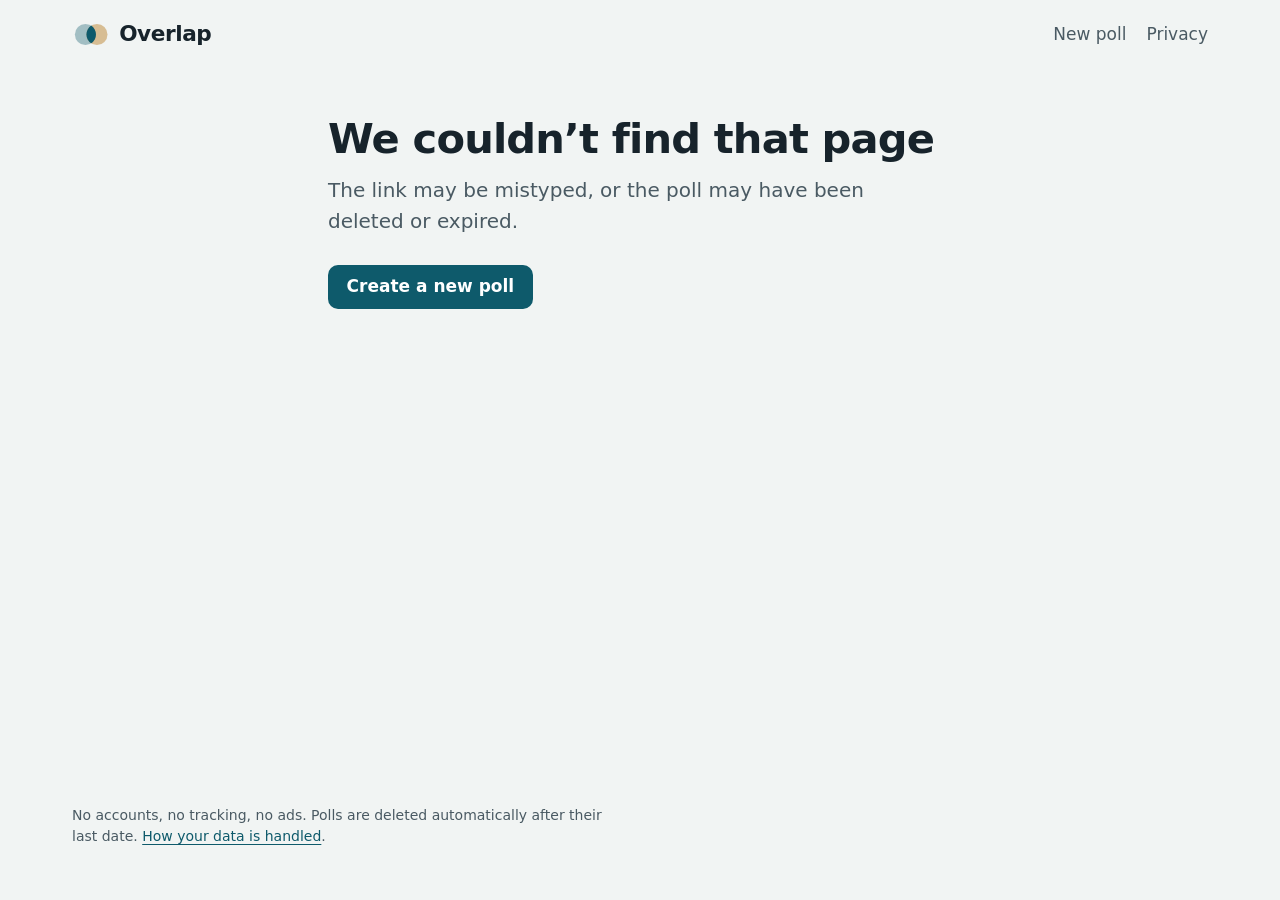
==== index.html @ 17421856 "Publish Overlap (group scheduling) at overlap.runtian.uk Static build of the Overlap web app for Git" ====
<!doctype html>
<html lang="en">
<head>
  <meta charset="utf-8">
  <meta http-equiv="Content-Security-Policy" content="default-src 'self'; script-src 'self'; style-src 'self'; img-src 'self' data:; font-src 'self'; connect-src 'self' https://overlap-api.micropeptide.workers.dev; object-src 'none'; base-uri 'none'; form-action 'self'">
  <meta name="referrer" content="no-referrer">
  <meta name="viewport" content="width=device-width, initial-scale=1, viewport-fit=cover">
  <title>Overlap</title>
  <meta name="description" content="Free group scheduling with no accounts. Pick dates, share one link, and see when everyone is free.">
  <meta name="color-scheme" content="light dark">
  <meta name="theme-color" content="#F1F4F3" media="(prefers-color-scheme: light)">
  <meta name="theme-color" content="#0F1B1F" media="(prefers-color-scheme: dark)">
  <meta name="robots" content="noindex">
  <link rel="icon" href="/favicon.svg" type="image/svg+xml">
  <link rel="manifest" href="/manifest.webmanifest">
  <meta property="og:title" content="Overlap: find a time that works for everyone">
  <meta property="og:description" content="Mark when you're free. No account needed.">
  <meta property="og:type" content="website">
  <meta name="twitter:card" content="summary">
  <link rel="preload" href="/fonts/bricolage-grotesque.woff2" as="font" type="font/woff2" crossorigin>
  <link rel="preload" href="/fonts/atkinson-hyperlegible-next.woff2" as="font" type="font/woff2" crossorigin>
  <link rel="stylesheet" href="/css/app.css">
  <script type="module" src="/js/main.js"></script>
</head>
<body>
  <a class="skip-link" href="#main">Skip to content</a>
  <header class="site-header">
    <a class="brand" href="/" aria-label="Overlap, create a new poll">
      <svg class="brand-mark" viewBox="0 0 40 28" aria-hidden="true">
        <circle class="mark-a" cx="14" cy="14" r="11"/>
        <circle class="mark-b" cx="26" cy="14" r="11"/>
        <path class="mark-ab" d="M20 4.8a11 11 0 0 1 0 18.4a11 11 0 0 1 0-18.4z"/>
      </svg>
      <span class="brand-name">Overlap</span>
    </a>
    <nav class="site-nav" aria-label="Site">
      <a href="/">New poll</a>
      <a href="/privacy">Privacy</a>
    </nav>
  </header>
  <main id="main" tabindex="-1" aria-busy="true">
    <div class="page loading"><p class="muted">Loading…</p></div>
  </main>
  <footer class="site-footer">
    <p>No accounts, no tracking, no ads. <span id="retention-note">Polls are deleted automatically after their last date.</span> <a href="/privacy">How your data is handled</a>.</p>
  </footer>
  <div id="live" class="visually-hidden" aria-live="polite" aria-atomic="true"></div>
  <div id="toast" class="toast" aria-hidden="true" hidden></div>
  <noscript><p class="noscript">Overlap needs JavaScript to show the scheduling grid.</p></noscript>
</body>
</html>
---- css/app.css ----
/* Overlap
   A calm, cool palette: mist paper, ink text, lagoon teal for availability,
   ochre for "if needed". The heatmap is the one bold element; everything
   around it stays quiet. */

@font-face {
  font-family: 'Bricolage Grotesque';
  src: url('/fonts/bricolage-grotesque.woff2') format('woff2');
  font-weight: 200 800;
  font-display: swap;
}
@font-face {
  font-family: 'Atkinson Hyperlegible Next';
  src: url('/fonts/atkinson-hyperlegible-next.woff2') format('woff2');
  font-weight: 200 800;
  font-style: normal;
  font-display: swap;
}
@font-face {
  font-family: 'Atkinson Hyperlegible Next';
  src: url('/fonts/atkinson-hyperlegible-next-italic.woff2') format('woff2');
  font-weight: 200 800;
  font-style: italic;
  font-display: swap;
}

:root {
  --mist: #f1f4f3;
  --surface: #ffffff;
  --surface-2: #f7f9f8;
  --ink: #17232b;
  --ink-2: #4a5a63;
  --line: #d3dcda;
  --line-strong: #9fb0ad;
  --lagoon: #0e5a6b;
  --lagoon-hover: #0a4552;
  --lagoon-wash: #dcecee;
  --lagoon-deep: #083b47;
  --ochre-bright: #f2b84b;
  --on-lagoon: #ffffff;
  --ochre: #b7791f;
  --ochre-ink: #85560f;
  --ochre-wash: #f7e9cd;
  --danger: #a3352b;
  --danger-wash: #f8e3e0;
  --success-wash: #e1f0ec;
  --focus: #2b4fd8;
  --hatch: #b9c4c2;
  --shadow: 0 1px 2px rgb(23 35 43 / 0.06), 0 8px 24px -12px rgb(23 35 43 / 0.18);

  --font-display: 'Bricolage Grotesque', 'Avenir Next', 'Segoe UI', system-ui, sans-serif;
  --font-body: 'Atkinson Hyperlegible Next', system-ui, -apple-system, 'Segoe UI', sans-serif;

  --step--1: 0.875rem;
  --step-0: 1.0625rem;
  --step-1: 1.25rem;
  --step-2: 1.5625rem;
  --step-3: clamp(1.9rem, 1.4rem + 2.2vw, 2.6rem);
  --step-4: clamp(2.3rem, 1.5rem + 3.6vw, 3.6rem);

  --radius-s: 6px;
  --radius-m: 10px;
  --radius-l: 18px;
  --gutter: clamp(1rem, 4vw, 2.5rem);
  --row-15: 1.05rem;
  --row-30: 1.6rem;
  --row-60: 2.6rem;
  --motion: 160ms;
  color-scheme: light;
}

@media (prefers-color-scheme: dark) {
  :root {
    --mist: #0f1b1f;
    --surface: #16252a;
    --surface-2: #1b2c32;
    --ink: #e5eeec;
    --ink-2: #a9bab8;
    --line: #2b3f45;
    --line-strong: #4d6369;
    --lagoon: #5ec3c9;
    --lagoon-hover: #82d3d7;
    --lagoon-wash: #1d3c42;
    --lagoon-deep: #a6e4e8;
    --ochre-bright: #b5730f;
    --on-lagoon: #06262c;
    --ochre: #e0a54a;
    --ochre-ink: #f0c47c;
    --ochre-wash: #3d3020;
    --danger: #f08a7f;
    --danger-wash: #3d2422;
    --success-wash: #183a35;
    --focus: #9db4ff;
    --hatch: #4a5e63;
    --shadow: 0 1px 2px rgb(0 0 0 / 0.3), 0 8px 24px -12px rgb(0 0 0 / 0.5);
    color-scheme: dark;
  }
}

*, *::before, *::after { box-sizing: border-box; }
html { -webkit-text-size-adjust: 100%; text-size-adjust: 100%; }
body {
  margin: 0;
  background: var(--mist);
  color: var(--ink);
  font-family: var(--font-body);
  font-size: var(--step-0);
  line-height: 1.55;
  font-variant-numeric: tabular-nums;
  min-height: 100vh;
  display: flex;
  flex-direction: column;
}
main { flex: 1; outline: none; }
img, svg { display: block; max-width: 100%; }
a { color: var(--lagoon); text-underline-offset: 0.18em; text-decoration-thickness: 1px; }
a:hover { text-decoration-thickness: 2px; }
p { margin: 0 0 0.75rem; }
h1, h2, h3 { font-family: var(--font-display); line-height: 1.12; margin: 0; letter-spacing: -0.01em; }
button, input, select, textarea { font: inherit; color: inherit; }

:focus-visible {
  outline: 3px solid var(--focus);
  outline-offset: 2px;
  border-radius: 4px;
}

.visually-hidden {
  position: absolute !important;
  width: 1px; height: 1px;
  padding: 0; margin: -1px;
  overflow: hidden; clip: rect(0 0 0 0);
  white-space: nowrap; border: 0;
}
.skip-link {
  position: absolute; left: 1rem; top: -4rem;
  background: var(--ink); color: var(--mist);
  padding: 0.6rem 1rem; border-radius: var(--radius-s); z-index: 10;
}
.skip-link:focus { top: 1rem; }
.muted { color: var(--ink-2); }
.small { font-size: var(--step--1); }
[hidden] { display: none !important; }

/* ---------- site chrome ---------- */

.site-header {
  display: flex; align-items: center; justify-content: space-between; gap: 1rem;
  padding: 1rem var(--gutter);
  max-width: 76rem; width: 100%; margin: 0 auto;
}
.brand { display: inline-flex; align-items: center; gap: 0.55rem; text-decoration: none; color: var(--ink); }
.brand-mark { width: 2.4rem; height: auto; }
.mark-a { fill: var(--lagoon); opacity: 0.35; }
.mark-b { fill: var(--ochre); opacity: 0.45; }
.mark-ab { fill: var(--lagoon); }
.brand-name { font-family: var(--font-display); font-weight: 700; font-size: 1.35rem; letter-spacing: -0.02em; }
.site-nav { display: flex; gap: 1.25rem; }
.site-nav a { color: var(--ink-2); text-decoration: none; padding: 0.3rem 0; }
.site-nav a:hover { color: var(--ink); text-decoration: underline; }

.site-footer {
  padding: 2rem var(--gutter) 2.5rem;
  max-width: 76rem; width: 100%; margin: 0 auto;
  color: var(--ink-2); font-size: var(--step--1);
}
.site-footer p { max-width: 60ch; }

.page { max-width: 76rem; margin: 0 auto; padding: 0.5rem var(--gutter) 3rem; }
.page.narrow { max-width: 44rem; }
.page-title { font-size: var(--step-3); font-weight: 700; letter-spacing: -0.02em; }
.lede { font-size: var(--step-1); color: var(--ink-2); max-width: 46ch; margin-top: 0.75rem; }
.message-page { padding-top: 3rem; }
.message-page .btn { margin-top: 1rem; }
.loading { padding-top: 3rem; }

/* Times and counts use the display face: the body face's slashed zero
   (good for links and keys) reads oddly in "9:00". */
.row-label, .col-head, .slot-time, .slot-count, .facts, .count, .person-meta,
.slot-detail-time, .slot-detail-count, .best-day, .best-count, .final-preview, .final-zone,
.zone-current strong, .time-range select, #fin-start, #fin-len, .dp-day, .chip-badge, .tab {
  font-family: var(--font-display);
  font-variant-numeric: tabular-nums;
}

/* ---------- buttons and inputs ---------- */

.btn {
  display: inline-flex; align-items: center; justify-content: center; gap: 0.45rem;
  min-height: 2.75rem; padding: 0.55rem 1.1rem;
  border-radius: var(--radius-m); border: 1.5px solid transparent;
  font-weight: 600; line-height: 1.2; text-decoration: none; cursor: pointer;
  transition: background-color var(--motion), border-color var(--motion), color var(--motion);
  white-space: nowrap;
}
.btn .icon { width: 1.1rem; height: 1.1rem; }
.btn.primary { background: var(--lagoon); color: var(--on-lagoon); }
.btn.primary:hover { background: var(--lagoon-hover); }
.btn.secondary { background: var(--surface); color: var(--ink); border-color: var(--line-strong); }
.btn.secondary:hover { border-color: var(--ink); }
.btn.ghost { background: transparent; color: var(--ink); border-color: transparent; }
.btn.ghost:hover { background: var(--surface-2); border-color: var(--line); }
.btn.danger { background: var(--danger); color: #fff; }
@media (prefers-color-scheme: dark) { .btn.danger { color: #2a0d0a; } }
.btn.danger:hover { filter: brightness(0.92); }
.btn.large { min-height: 3.1rem; padding: 0.7rem 1.5rem; font-size: 1.0625rem; }
.btn.small { min-height: 2.25rem; padding: 0.35rem 0.8rem; font-size: var(--step--1); }
.btn:disabled { opacity: 0.55; cursor: not-allowed; }
.btn[data-busy] { cursor: progress; }
.danger-text { color: var(--danger) !important; }

.link-btn {
  background: none; border: 0; padding: 0.15rem 0.1rem; margin: 0;
  color: var(--lagoon); text-decoration: underline; text-underline-offset: 0.18em; cursor: pointer;
}
.icon-btn {
  display: inline-grid; place-items: center;
  width: 2.5rem; height: 2.5rem; border-radius: 999px;
  border: 1px solid transparent; background: transparent; cursor: pointer;
  font-size: 1.4rem; line-height: 1; color: var(--ink-2);
}
.icon-btn:hover:not(:disabled) { background: var(--surface-2); border-color: var(--line); color: var(--ink); }
.icon-btn:disabled { opacity: 0.35; cursor: default; }
.icon { display: inline-block; width: 1.15rem; height: 1.15rem; flex: none; }
.icon svg { width: 100%; height: 100%; }

.input {
  width: 100%;
  min-height: 2.9rem;
  padding: 0.6rem 0.8rem;
  border-radius: var(--radius-m);
  border: 1.5px solid var(--line-strong);
  background: var(--surface);
}
.input:hover { border-color: var(--ink-2); }
.input:focus-visible { outline-offset: 1px; border-color: var(--focus); }
.input[aria-invalid='true'] { border-color: var(--danger); }
.input:disabled { opacity: 0.6; }
select.input { appearance: none; padding-right: 2.2rem;
  background-image: linear-gradient(45deg, transparent 50%, currentColor 50%), linear-gradient(135deg, currentColor 50%, transparent 50%);
  background-position: right 1.05rem center, right 0.7rem center;
  background-size: 0.35rem 0.35rem; background-repeat: no-repeat; }
textarea.input { resize: vertical; min-height: 5rem; }
.mono-link { font-size: var(--step--1); color: var(--ink-2); text-overflow: ellipsis; }

.field { margin: 0 0 1.75rem; border: 0; padding: 0; min-width: 0; }
.field > label, .field > legend, .field-label {
  display: block; font-weight: 700; margin-bottom: 0.45rem; padding: 0;
}
.field-hint { color: var(--ink-2); font-size: var(--step--1); margin: 0.45rem 0 0; }
.field-error, .form-error {
  color: var(--danger); font-weight: 600; font-size: var(--step--1); margin: 0.5rem 0 0;
}
.form-error { background: var(--danger-wash); padding: 0.7rem 0.9rem; border-radius: var(--radius-m); margin-bottom: 1rem; }

.radio { display: flex; gap: 0.7rem; align-items: flex-start; padding: 0.55rem 0; cursor: pointer; }
.radio input { width: 1.2rem; height: 1.2rem; margin-top: 0.2rem; accent-color: var(--lagoon); flex: none; }
.radio-label { display: block; font-weight: 600; }
.radio-hint { display: block; color: var(--ink-2); font-size: var(--step--1); }

/* ---------- home ---------- */

.hero {
  display: grid; grid-template-columns: minmax(0, 1.35fr) minmax(0, 1fr);
  gap: 2rem; align-items: center; padding: 1.5rem 0 2.5rem;
}
.hero-title {
  font-size: var(--step-4); font-weight: 750; letter-spacing: -0.035em; line-height: 1.02;
  font-variation-settings: 'opsz' 96; max-width: 16ch;
}
.hero-art { margin: 0; justify-self: center; width: min(100%, 22rem); }
.hero-art figcaption { text-align: center; color: var(--ink-2); font-size: var(--step--1); margin-top: 0.4rem; }
.band-lines line { stroke: var(--line); stroke-width: 1; }
.band { mix-blend-mode: multiply; }
.b1 { fill: var(--lagoon); opacity: 0.32; }
.b2 { fill: var(--ochre); opacity: 0.38; }
.b3 { fill: var(--lagoon); opacity: 0.5; }
.overlap-col { fill: none; stroke: var(--lagoon); stroke-width: 2.5; stroke-dasharray: 5 5; }
.band-name { font-family: var(--font-display); font-size: 15px; font-weight: 600; fill: var(--ink); }
@media (prefers-color-scheme: dark) { .band { mix-blend-mode: screen; } }

.create {
  background: var(--surface); border-radius: var(--radius-l); box-shadow: var(--shadow);
  padding: clamp(1.25rem, 4vw, 2.5rem); max-width: 46rem;
}
.title-input { font-family: var(--font-display); font-size: var(--step-2); font-weight: 600; min-height: 3.6rem; }
.time-range { display: flex; align-items: center; gap: 0.6rem; flex-wrap: wrap; }
.time-range select { width: auto; min-width: 9.5rem; }
.zone-current { display: flex; align-items: center; gap: 0.45rem; flex-wrap: wrap; margin: 0.8rem 0 0; color: var(--ink-2); font-size: var(--step--1); }
.zone-current strong { color: var(--ink); font-weight: 600; }
.zone-current .icon { width: 1rem; height: 1rem; }
.zone-field { margin: 0.8rem 0 0; max-width: 24rem; }
.more { border-top: 1px solid var(--line); padding-top: 1rem; margin-bottom: 1.5rem; }
.more summary { cursor: pointer; font-weight: 700; color: var(--lagoon); padding: 0.3rem 0; width: fit-content; }
.more-body { padding-top: 1.25rem; }
.more-body .input { max-width: 24rem; }
.more-body textarea.input { max-width: none; }
.form-actions { display: flex; gap: 0.75rem; }

.saved { margin-top: 2.5rem; max-width: 46rem; }
.section-title { font-size: var(--step-2); font-weight: 700; margin-bottom: 1rem; }
.section-title.small { font-size: var(--step-1); }
.saved-list { list-style: none; padding: 0; margin: 0 0 0.75rem; border-top: 1px solid var(--line); }
.saved-list li { display: flex; justify-content: space-between; gap: 1rem; padding: 0.7rem 0; border-bottom: 1px solid var(--line); }
.saved-list a { font-weight: 600; }

/* ---------- date picker ---------- */

.datepicker { max-width: 22rem; user-select: none; -webkit-user-select: none; }
.dp-head { display: flex; align-items: center; justify-content: space-between; margin-bottom: 0.35rem; }
.dp-month { font-family: var(--font-display); font-weight: 600; margin: 0; font-size: var(--step-1); }
.dp-table { border-collapse: separate; border-spacing: 3px; width: 100%; table-layout: fixed; }
.dp-table th { font-size: var(--step--1); color: var(--ink-2); font-weight: 600; padding-bottom: 0.2rem; }
.dp-table td { padding: 0; text-align: center; }
.dp-day {
  width: 100%; aspect-ratio: 1; min-height: 2.5rem;
  border-radius: var(--radius-s); border: 1.5px solid transparent;
  background: var(--surface-2); cursor: pointer; font-weight: 600;
  touch-action: manipulation;
}
@media (hover: hover) and (pointer: fine) { .dp-day { touch-action: none; } }
.dp-day:hover:not(:disabled) { border-color: var(--line-strong); }
.dp-day.today { box-shadow: inset 0 0 0 1.5px var(--ink-2); }
.dp-day.on { background: var(--lagoon); color: var(--on-lagoon); }
.dp-day:disabled { background: transparent; color: var(--line-strong); cursor: default; }

/* ---------- poll page ---------- */

.poll-head { padding: 1rem 0 1.5rem; max-width: 60rem; }
.poll-title { font-size: var(--step-4); letter-spacing: -0.03em; font-weight: 750; overflow-wrap: anywhere; }
.poll-desc { margin-top: 0.75rem; max-width: 62ch; white-space: pre-line; color: var(--ink); overflow-wrap: anywhere; }
.facts { list-style: none; padding: 0; margin: 1rem 0 0; display: flex; flex-wrap: wrap; gap: 0.4rem 1.4rem; color: var(--ink-2); font-size: var(--step--1); }
.facts li { display: inline-flex; align-items: center; gap: 0.4rem; }
.role-tag { display: inline-flex; align-items: center; gap: 0.4rem; color: var(--ink-2); font-size: var(--step--1); margin-bottom: 0.6rem; }
.role-tag .icon { width: 1rem; height: 1rem; }
.title-row { display: flex; flex-wrap: wrap; align-items: baseline; gap: 0.5rem 1rem; }
.status-chip { font-size: var(--step--1); font-weight: 700; padding: 0.2rem 0.65rem; border-radius: 999px; border: 1.5px solid currentColor; white-space: nowrap; }
.status-open { color: var(--lagoon); }
.status-closed { color: var(--ink-2); }
.status-finalized { color: var(--ochre-ink); }

.panel {
  background: var(--surface); border-radius: var(--radius-l); box-shadow: var(--shadow);
  padding: clamp(1rem, 3vw, 2rem); margin-bottom: 1.5rem;
}

.tabs { display: flex; gap: 0.25rem; margin-bottom: -1px; position: relative; overflow-x: auto; }
.tab {
  border: 0; background: transparent; padding: 0.75rem 1.1rem; cursor: pointer;
  font-weight: 700; color: var(--ink-2); border-radius: var(--radius-m) var(--radius-m) 0 0;
  white-space: nowrap;
}
.tab[aria-selected='true'] { background: var(--surface); color: var(--ink); box-shadow: inset 0 3px 0 var(--lagoon); }
.tab:hover { color: var(--ink); }
.tabs + .panel { border-top-left-radius: 0; }

.callout { border-radius: var(--radius-l); padding: 1.1rem 1.3rem; margin-bottom: 1.5rem; outline: none; }
.callout:focus-visible { outline: 3px solid var(--focus); }
.callout.success { background: var(--success-wash); }
.callout.closed { background: var(--surface-2); border: 1.5px dashed var(--line-strong); }
.callout-title { display: flex; align-items: center; gap: 0.5rem; font-family: var(--font-display); font-weight: 700; font-size: var(--step-1); margin-bottom: 0.4rem; }
.callout-title .icon { color: var(--lagoon); width: 1.4rem; height: 1.4rem; }
.callout > p:last-child { margin-bottom: 0; }
.notice { background: var(--ochre-wash); color: var(--ink); padding: 0.7rem 0.9rem; border-radius: var(--radius-m); }
.link-row { display: flex; gap: 0.5rem; align-items: center; margin-top: 0.5rem; }
.link-row .input { flex: 1; min-width: 0; }

.name-field { max-width: 26rem; }

.brushes { display: flex; align-items: center; flex-wrap: wrap; gap: 0.5rem; margin: 1rem 0 0.9rem; }
.brushes-label { color: var(--ink-2); font-size: var(--step--1); margin-right: 0.25rem; }
.brush {
  display: inline-flex; align-items: center; gap: 0.5rem; cursor: pointer;
  padding: 0.45rem 0.9rem; border-radius: 999px; border: 1.5px solid var(--line-strong);
  font-weight: 600; font-size: var(--step--1); background: var(--surface);
}
.brush input { position: absolute; opacity: 0; pointer-events: none; }
.brush:has(input:checked) { border-color: var(--ink); background: var(--surface-2); box-shadow: inset 0 0 0 1px var(--ink); }
.brush:has(input:focus-visible) { outline: 3px solid var(--focus); outline-offset: 2px; }
.brush-swatch { width: 1rem; height: 1rem; border-radius: 4px; }
.brush-yes .brush-swatch { background: var(--lagoon); }
.brush-maybe .brush-swatch { background: repeating-linear-gradient(135deg, var(--ochre) 0 3px, var(--ochre-wash) 3px 6px); }

.hint-touch { display: none; }
@media (max-width: 640px) {
  .hint-pointer, .hint-keys { display: none; }
  .hint-touch { display: inline; }
}

.action-bar {
  position: sticky; bottom: 0; z-index: 3;
  display: flex; align-items: center; justify-content: space-between; gap: 1rem; flex-wrap: wrap;
  margin: 1.5rem calc(-1 * clamp(1rem, 3vw, 2rem)) calc(-1 * clamp(1rem, 3vw, 2rem));
  padding: 0.9rem clamp(1rem, 3vw, 2rem) calc(0.9rem + env(safe-area-inset-bottom));
  background: color-mix(in srgb, var(--surface) 92%, transparent);
  backdrop-filter: blur(8px);
  border-top: 1px solid var(--line);
  border-radius: 0 0 var(--radius-l) var(--radius-l);
}
.count { margin: 0; font-weight: 700; }
.empty-hint { margin: 1rem 0 0; }
.action-buttons { display: flex; gap: 0.5rem; flex-wrap: wrap; }

/* ---------- desktop grid ---------- */

.zone-line { margin-bottom: 0.5rem; }
.zone-line .zone-current { margin-top: 0; }
.zone-organizer { margin: 0.25rem 0 0; }
.zone-picker { margin-top: 0.6rem; max-width: 24rem; }
.zone-picker label { display: block; font-weight: 600; font-size: var(--step--1); margin-bottom: 0.3rem; }
.zone-select { width: 100%; min-height: 2.6rem; border-radius: var(--radius-m); border: 1.5px solid var(--line-strong); background: var(--surface); padding: 0.4rem 0.6rem; }

.grid-scroll { overflow: auto; max-width: 100%; padding: 2px; margin: -2px; }
.grid {
  --label-w: 5.2rem;
  --col-w: minmax(3.4rem, 11rem); /* a one-day poll shouldn't stretch a single column across the screen */
  display: flex; flex-direction: column;
  min-width: calc(var(--label-w) + var(--cols) * 3.4rem);
  user-select: none; -webkit-user-select: none;
}
.grid-edit { touch-action: none; }
.grid-row {
  display: grid;
  grid-template-columns: var(--label-w) repeat(var(--cols), var(--col-w));
}
.grid-head { position: sticky; top: 0; z-index: 2; background: var(--surface); padding-bottom: 0.35rem; }
.col-head { display: flex; flex-direction: column; align-items: center; line-height: 1.15; padding: 0 0.15rem; }
.col-weekday { font-size: var(--step--1); color: var(--ink-2); }
.col-date { font-family: var(--font-display); font-weight: 650; font-size: 1rem; white-space: nowrap; }
/* Time labels stay in view when a wide grid scrolls sideways. */
.row-head, .grid-corner { position: sticky; left: 0; z-index: 2; background: var(--surface); }
.grid-head .grid-corner { z-index: 3; }
.row-head { font-size: 0.8rem; color: var(--ink-2); padding-right: 0.6rem; text-align: right; }
.row-label { position: relative; top: -0.62em; display: block; white-space: nowrap; }
.grid-head + .grid-row .row-label, .grid-gap + .grid-row .row-label { top: 0; }
.grid-gap { height: 1.1rem; display: flex; align-items: center; justify-content: flex-end; padding-right: 0.6rem; }
.grid-gap span { font-size: 0.72rem; color: var(--ink-2); }

.cell {
  height: var(--row-h);
  background: var(--surface);
  border-left: 1px solid var(--line);
  border-top: 1px dotted var(--line);
  position: relative;
}
.grid-row.hour-start .cell { border-top: 1px solid var(--line-strong); }
.grid-row .cell:last-child { border-right: 1px solid var(--line); }
.grid-row:last-child .cell { border-bottom: 1px solid var(--line); }
.cell.none {
  background: repeating-linear-gradient(45deg, transparent 0 4px, var(--line) 4px 5px);
  opacity: 0.6;
}
.cell[data-slot] { cursor: pointer; }
.cell:focus { outline: none; }
.cell:focus-visible { z-index: 1; box-shadow: inset 0 0 0 2px var(--surface), inset 0 0 0 4px var(--focus); border-radius: 2px; }

/* edit mode */
.grid-edit .cell[data-slot]:hover { background: var(--lagoon-wash); }
.grid-edit .cell.is-yes { background: var(--lagoon); border-top-color: color-mix(in srgb, var(--lagoon) 70%, var(--surface)); }
.grid-edit .cell.is-maybe { background: repeating-linear-gradient(135deg, var(--ochre) 0 4px, var(--ochre-wash) 4px 8px); }
.grid-edit.painting { cursor: crosshair; }
.is-locked .grid-root { pointer-events: none; }
.is-locked .grid-edit .cell[data-slot] { cursor: default; }

/* results mode: the heatmap */
.grid-results .cell[data-slot] {
  /* Any availability gets a visible tint; full overlap is handled by .all. */
  background: color-mix(in oklab, var(--lagoon) calc(14% + var(--heat, 0) * 70%), var(--surface));
}
.grid-results .cell.empty { background: var(--surface); }
.grid-results .cell.has-maybe::before {
  content: ''; position: absolute; inset: 0;
  background: repeating-linear-gradient(135deg, color-mix(in srgb, var(--ochre) 55%, transparent) 0 2px, transparent 2px 7px);
  pointer-events: none;
}
.grid-results .cell.all {
  background: var(--lagoon);
  box-shadow: inset 0 0 0 1.5px color-mix(in srgb, var(--on-lagoon) 35%, transparent);
}
.grid-results .cell.all::after {
  content: ''; position: absolute; left: 50%; top: 50%;
  width: 0.55rem; height: 0.3rem;
  border-left: 2px solid var(--on-lagoon); border-bottom: 2px solid var(--on-lagoon);
  transform: translate(-50%, -70%) rotate(-45deg);
}
.grid-results .cell[data-slot]:hover { box-shadow: inset 0 0 0 2px var(--ink); }

/* results mode, one person selected: four distinct states */
.grid-results .cell.focused-person { --heat: 0; }
.grid-results .cell.focused-person::before, .grid-results .cell.focused-person::after { content: none; }
.grid-results .cell.st-yes { background: var(--lagoon); }
.grid-results .cell.st-maybe { background: repeating-linear-gradient(135deg, var(--ochre) 0 4px, var(--ochre-wash) 4px 8px); }
.grid-results .cell.st-no { background: var(--surface); }
.grid-results .cell.st-unanswered { background: repeating-linear-gradient(45deg, var(--hatch) 0 1.5px, transparent 1.5px 6px), repeating-linear-gradient(-45deg, var(--hatch) 0 1.5px, var(--surface-2) 1.5px 6px); }

/* ---------- legend, people, details ---------- */

.legend { display: flex; flex-wrap: wrap; align-items: center; gap: 0.5rem 1.2rem; margin: 0.5rem 0 1rem; font-size: var(--step--1); color: var(--ink-2); }
.legend-who { font-weight: 700; color: var(--ink); }
.legend-item { display: inline-flex; align-items: center; gap: 0.45rem; }
.swatch { width: 1.6rem; height: 1rem; border-radius: 3px; border: 1px solid var(--line-strong); position: relative; }
.sw-ramp { background: linear-gradient(90deg, var(--surface), var(--lagoon)); }
.sw-all { background: var(--lagoon); }
.sw-all::after { content: ''; position: absolute; left: 50%; top: 50%; width: 0.45rem; height: 0.25rem; border-left: 2px solid var(--on-lagoon); border-bottom: 2px solid var(--on-lagoon); transform: translate(-50%, -70%) rotate(-45deg); }
.sw-has-maybe { background: repeating-linear-gradient(135deg, var(--ochre) 0 2px, var(--lagoon-wash) 2px 6px); }
.sw-yes { background: var(--lagoon); }
.sw-maybe { background: repeating-linear-gradient(135deg, var(--ochre) 0 3px, var(--ochre-wash) 3px 6px); }
.sw-no { background: var(--surface); }
.sw-unanswered { background: repeating-linear-gradient(45deg, var(--hatch) 0 1.5px, transparent 1.5px 5px), repeating-linear-gradient(-45deg, var(--hatch) 0 1.5px, var(--surface-2) 1.5px 5px); }

.results-layout { display: grid; grid-template-columns: minmax(0, 1fr) 17rem; gap: 1.75rem; align-items: start; }
.results-side { position: sticky; top: 1rem; }
.side-title { font-size: var(--step-0); font-family: var(--font-body); font-weight: 700; margin-bottom: 0.5rem; }
.people { list-style: none; padding: 0; margin: 0 0 1rem; }
.person { display: flex; align-items: center; gap: 0.25rem; border-radius: var(--radius-m); }
.person-btn {
  flex: 1; text-align: left; background: transparent; border: 1.5px solid transparent; border-radius: var(--radius-m);
  padding: 0.45rem 0.6rem; cursor: pointer; min-width: 0;
}
.person-btn:hover { background: var(--surface-2); }
.person-btn[aria-pressed='true'] { border-color: var(--ink); background: var(--surface-2); }
.person-name { display: flex; align-items: center; gap: 0.4rem; font-weight: 700; overflow-wrap: anywhere; }
.person-meta { display: block; font-size: var(--step--1); color: var(--ink-2); }
.you-tag { font-size: 0.72rem; font-weight: 700; padding: 0.05rem 0.45rem; border-radius: 999px; background: var(--lagoon-wash); color: var(--ink); }

.detail-card { border-top: 1px solid var(--line); padding-top: 0.9rem; min-height: 6rem; }
.slot-detail-time { font-weight: 700; margin-bottom: 0.2rem; }
.slot-detail-count { color: var(--ink-2); font-size: var(--step--1); }
.who { margin-bottom: 0.6rem; }
.who-label { font-size: var(--step--1); font-weight: 700; margin-bottom: 0.15rem; display: flex; align-items: center; gap: 0.4rem; }
.who-label::before { content: ''; width: 0.7rem; height: 0.7rem; border-radius: 2px; border: 1px solid var(--line-strong); }
.who-yes .who-label::before { background: var(--lagoon); }
.who-maybe .who-label::before { background: repeating-linear-gradient(135deg, var(--ochre) 0 2px, var(--ochre-wash) 2px 4px); }
.who-no .who-label::before { background: var(--surface); }
.who-unanswered .who-label::before { background: repeating-linear-gradient(45deg, var(--hatch) 0 1px, var(--surface-2) 1px 3px); }
.who-list { list-style: none; padding: 0; margin: 0; display: flex; flex-wrap: wrap; gap: 0.25rem 0.75rem; font-size: var(--step--1); }

/* ---------- best times ---------- */

.best { margin-top: 1.25rem; }
.best-sub { font-family: var(--font-body); font-size: var(--step-0); font-weight: 700; margin: 1rem 0 0.5rem; }
.no-everyone { color: var(--ink-2); }
.best-list { list-style: none; padding: 0; margin: 0 0 0.5rem; }
.best-item {
  display: grid; grid-template-columns: minmax(10rem, 14rem) minmax(0, 1fr) auto; gap: 0.5rem 1.5rem; align-items: center;
  padding: 0.9rem 0; border-top: 1px solid var(--line);
}
.best-item:last-child { border-bottom: 1px solid var(--line); }
.best-item.everyone .best-time { color: var(--lagoon); }
.best-day { margin: 0; color: var(--ink-2); font-size: var(--step--1); }
.best-time { margin: 0; font-family: var(--font-display); font-weight: 700; font-size: var(--step-1); }
.best-note { margin: 0.15rem 0 0; font-size: var(--step--1); color: var(--ink-2); }
.best-count { margin: 0 0 0.3rem; display: flex; flex-wrap: wrap; align-items: center; gap: 0.5rem; }
.best-names { margin: 0; display: flex; flex-wrap: wrap; gap: 0.3rem; }
.maybe-tag { font-size: 0.78rem; font-weight: 700; color: var(--ochre-ink); background: var(--ochre-wash); padding: 0.05rem 0.5rem; border-radius: 999px; }
.name-chip { overflow-wrap: anywhere; font-size: 0.82rem; padding: 0.1rem 0.55rem; border-radius: 999px; background: var(--lagoon-wash); }
.name-chip.maybe { background: var(--ochre-wash); border: 1px dashed var(--ochre); }

.empty-state { padding: 1.5rem; border: 1.5px dashed var(--line-strong); border-radius: var(--radius-l); text-align: left; }
.empty-title { font-family: var(--font-display); font-weight: 700; font-size: var(--step-1); margin-bottom: 0.3rem; }
.empty-state .btn { margin-top: 0.5rem; }
.empty-note { color: var(--ink-2); }

/* ---------- organizer ---------- */

.links { display: grid; grid-template-columns: 1fr 1fr; gap: 1rem; margin-bottom: 1.5rem; }
.link-block { background: var(--surface); border-radius: var(--radius-l); padding: 1.1rem 1.25rem; box-shadow: var(--shadow); }
.link-block.private { background: var(--surface-2); box-shadow: none; border: 1.5px solid var(--line-strong); }
.link-label { display: flex; align-items: center; gap: 0.45rem; font-family: var(--font-display); font-weight: 700; font-size: var(--step-1); margin-bottom: 0.3rem; }
.link-desc { font-size: var(--step--1); color: var(--ink-2); }

.final-card {
  background: var(--ink); color: var(--mist); border-radius: var(--radius-l);
  padding: clamp(1.25rem, 3.5vw, 2rem); margin-bottom: 1.5rem;
}
.final-kicker { font-weight: 700; margin-bottom: 0.25rem; color: color-mix(in srgb, var(--mist) 80%, transparent); }
.final-when { margin: 0 0 0.35rem; display: flex; flex-direction: column; }
.final-day { font-family: var(--font-display); font-size: var(--step-2); font-weight: 600; }
.final-time { font-family: var(--font-display); font-size: var(--step-4); font-weight: 750; letter-spacing: -0.03em; line-height: 1.05; }
.final-zone { color: color-mix(in srgb, var(--mist) 80%, transparent); font-size: var(--step--1); }
.final-actions { display: flex; flex-wrap: wrap; gap: 0.5rem; margin: 1rem 0 0.5rem; }
.final-card .btn.primary { background: var(--mist); color: var(--ink); }
.final-card .btn.primary:hover { background: color-mix(in srgb, var(--mist) 85%, var(--lagoon)); color: var(--ink); }
.final-card .btn.secondary { background: transparent; color: var(--mist); border-color: color-mix(in srgb, var(--mist) 50%, transparent); }
.final-card .btn.ghost { color: var(--mist); }
.final-card .btn.ghost:hover { background: color-mix(in srgb, var(--mist) 12%, transparent); border-color: transparent; }
.final-card .muted { color: color-mix(in srgb, var(--mist) 75%, transparent); margin: 0.5rem 0 0; }
.final-card :focus-visible { outline-color: var(--mist); }

.add-own { margin: 1.25rem 0 0; font-size: var(--step--1); color: var(--ink-2); }
.settings-row { display: flex; justify-content: space-between; align-items: center; gap: 1rem 2rem; padding: 1rem 0; border-top: 1px solid var(--line); }
.settings-row > div { max-width: 46ch; }
.settings-row p { margin: 0; }
.setting-name { font-weight: 700; }
.edit-head { display: flex; justify-content: space-between; align-items: center; gap: 1rem; margin-bottom: 1rem; }
.edit-head .section-title { margin: 0; }

/* ---------- dialog and toast ---------- */

.dialog {
  border: 0; border-radius: var(--radius-l); padding: 0; width: min(30rem, calc(100vw - 2rem));
  background: var(--surface); color: var(--ink); box-shadow: 0 24px 60px -20px rgb(0 0 0 / 0.45);
}
.dialog::backdrop { background: rgb(15 27 31 / 0.45); }
.dialog-inner { padding: 1.5rem; }
.dialog-title { font-size: var(--step-2); margin-bottom: 0.75rem; }
.dialog-text { color: var(--ink-2); }
.dialog-actions { display: flex; justify-content: flex-end; gap: 0.5rem; margin-top: 1.25rem; flex-wrap: wrap; }
.dialog-body .field { margin-bottom: 1rem; }
.final-preview { font-weight: 700; background: var(--lagoon-wash); padding: 0.6rem 0.8rem; border-radius: var(--radius-m); }

.toast {
  position: fixed; left: 50%; bottom: calc(1.25rem + env(safe-area-inset-bottom)); transform: translateX(-50%);
  background: var(--ink); color: var(--mist); padding: 0.7rem 1.1rem; border-radius: var(--radius-m);
  box-shadow: var(--shadow); z-index: 50; max-width: calc(100vw - 2rem); font-weight: 600;
  animation: toast-in 180ms ease-out;
}
.toast[data-tone='error'] { background: var(--danger); color: #fff; }
@media (prefers-color-scheme: dark) { .toast[data-tone='error'] { color: #2a0d0a; } }
@keyframes toast-in { from { opacity: 0; transform: translate(-50%, 0.5rem); } }

/* ---------- prose (privacy) ---------- */

.prose { line-height: 1.65; }
.prose h2 { font-size: var(--step-1); margin: 2rem 0 0.6rem; }
.prose ul { padding-left: 1.2rem; }
.prose li { margin-bottom: 0.5rem; max-width: 68ch; }
.prose p { max-width: 68ch; }

.noscript { padding: 1rem var(--gutter); }

/* ---------- phone layout ---------- */

.day-strip {
  display: flex; gap: 0.4rem; overflow-x: auto; padding: 0.25rem 0.1rem 0.6rem;
  scroll-snap-type: x proximity; -webkit-overflow-scrolling: touch;
}
.day-chip {
  flex: none; scroll-snap-align: center;
  display: flex; flex-direction: column; align-items: center; gap: 0.05rem;
  min-width: 3.6rem; padding: 0.5rem 0.4rem; border-radius: var(--radius-m);
  border: 1.5px solid var(--line); background: var(--surface); cursor: pointer;
}
.day-chip[aria-pressed='true'] { background: var(--ink); color: var(--mist); border-color: var(--ink); }
.chip-weekday { font-size: 0.78rem; }
.chip-day { font-family: var(--font-display); font-weight: 700; font-size: 1.25rem; line-height: 1.1; }
.chip-badge { font-size: 0.72rem; font-weight: 700; min-height: 1rem; color: var(--lagoon); }
.day-chip[aria-pressed='true'] .chip-badge { color: var(--mist); }
.chip-badge.empty { opacity: 0.4; }
.day-head { display: flex; flex-direction: column; gap: 0.4rem; margin: 0.5rem 0 0.75rem; }
.day-title { font-size: var(--step-1); }
.day-tools { display: flex; gap: 0.4rem; flex-wrap: wrap; }
.day-tools .btn { border-color: var(--line); }
.slot-list { list-style: none; padding: 0; margin: 0; display: flex; flex-direction: column; gap: 0.35rem; }
.slot-btn {
  width: 100%; min-height: 3.1rem; display: flex; align-items: center; gap: 0.9rem;
  padding: 0.5rem 0.9rem; border-radius: var(--radius-m);
  border: 1.5px solid var(--line); background: var(--surface); cursor: pointer; text-align: left;
  touch-action: manipulation;
}
.slot-time { font-weight: 700; min-width: 5.2rem; }
.slot-state { margin-left: auto; font-size: var(--step--1); font-weight: 700; }
.slot-btn.is-yes { background: var(--lagoon); color: var(--on-lagoon); border-color: var(--lagoon); }
.slot-btn.is-maybe { background: repeating-linear-gradient(135deg, var(--ochre-wash) 0 8px, color-mix(in srgb, var(--ochre) 30%, var(--ochre-wash)) 8px 12px); border-color: var(--ochre); }
.slot-btn.is-maybe .slot-state { color: var(--ochre-ink); }
.slot-bar { flex: 1; height: 0.7rem; border-radius: 999px; background: var(--surface-2); border: 1px solid var(--line); overflow: hidden; position: relative; }
.slot-bar-fill { position: absolute; inset: 0 auto 0 0; width: calc(var(--fill, 0) * 100%); background: var(--lagoon); }
.has-maybe .slot-bar-fill { background: linear-gradient(90deg, var(--lagoon) calc((1 - var(--maybe) / max(var(--fill), 0.0001)) * 100%), var(--ochre) 0); }
.slot-count { font-weight: 700; font-size: var(--step--1); min-width: 2.5rem; text-align: right; }
.slot-btn.result.all { border-color: var(--lagoon); box-shadow: inset 0 0 0 1px var(--lagoon); }
.slot-btn.result.all .slot-count::before { content: '✓ '; color: var(--lagoon); }
.slot-btn.st-yes .slot-state { color: var(--lagoon); }
.slot-btn.st-maybe .slot-state { color: var(--ochre-ink); }
.slot-btn.st-no .slot-state { color: var(--ink-2); }
.slot-btn.st-unanswered { background: repeating-linear-gradient(45deg, var(--surface-2) 0 6px, var(--surface) 6px 12px); }
.slot-btn.st-unanswered .slot-state { color: var(--ink-2); font-style: italic; }
.slot-list li.open .slot-btn { border-bottom-left-radius: 0; border-bottom-right-radius: 0; }
.slot-detail.compact { border: 1.5px solid var(--line); border-top: 0; border-radius: 0 0 var(--radius-m) var(--radius-m); padding: 0.75rem 0.9rem; background: var(--surface-2); }
.day-nav { display: flex; justify-content: space-between; gap: 0.5rem; margin-top: 1rem; }
.day-nav .btn { white-space: normal; text-align: center; }

@media (max-width: 960px) {
  .results-layout { grid-template-columns: 1fr; }
  .results-side { position: static; }
  .links { grid-template-columns: 1fr; }
}

@media (max-width: 640px) {
  :root { --step-0: 1rem; }
  .hero { grid-template-columns: 1fr; padding: 0.5rem 0 1.5rem; gap: 1rem; }
  .hero-art { display: none; }
  .site-header { padding-top: 0.75rem; padding-bottom: 0.75rem; }
  .create { border-radius: var(--radius-m); }
  .panel { border-radius: var(--radius-m); padding: 1rem; }
  .action-bar { margin: 1.25rem -1rem -1rem; padding: 0.8rem 1rem calc(0.8rem + env(safe-area-inset-bottom)); border-radius: 0; }
  .action-buttons { width: 100%; }
  .action-buttons .btn.primary { flex: 1; }
  .best-item { grid-template-columns: 1fr; gap: 0.35rem; }
  .best-choose { justify-self: start; }
  .settings-row { flex-direction: column; align-items: flex-start; }
  .link-row { flex-wrap: wrap; }
  .link-row .input { flex-basis: 100%; }
  .time-range select { min-width: 0; flex: 1; }
  .datepicker { max-width: none; }
  .final-time { font-size: var(--step-3); }
  .tab { padding: 0.7rem 0.85rem; }
  .detail-card { display: none; }
  .action-bar { gap: 0.6rem; }
  .action-status { width: 100%; }
}

@media (prefers-reduced-motion: reduce) {
  *, *::before, *::after { animation-duration: 0.01ms !important; transition-duration: 0.01ms !important; scroll-behavior: auto !important; }
}

@media (forced-colors: active) {
  .grid-edit .cell.is-yes, .grid-results .cell.all, .grid-results .cell.st-yes, .dp-day.on, .slot-btn.is-yes { background: Highlight; forced-color-adjust: none; }
  .grid-edit .cell.is-maybe, .grid-results .cell.st-maybe, .slot-btn.is-maybe { background: Mark; forced-color-adjust: none; }
}

/* ---------- weekly polls ---------- */

.segmented {
  display: inline-flex; padding: 3px; gap: 2px; margin-bottom: 1rem;
  background: var(--surface-2); border: 1.5px solid var(--line); border-radius: 999px;
}
.seg { position: relative; cursor: pointer; }
.seg input { position: absolute; opacity: 0; pointer-events: none; }
.seg span { display: block; padding: 0.4rem 1rem; border-radius: 999px; font-weight: 600; font-size: var(--step--1); color: var(--ink-2); }
.seg input:checked + span { background: var(--ink); color: var(--mist); }
.seg input:focus-visible + span { outline: 3px solid var(--focus); outline-offset: 2px; }
.weekday-picker { display: grid; grid-template-columns: repeat(7, minmax(0, 1fr)); gap: 4px; max-width: 26rem; }
.weekday-btn {
  min-height: 3rem; border-radius: var(--radius-m); border: 1.5px solid transparent;
  background: var(--surface-2); font-family: var(--font-display); font-weight: 650; cursor: pointer;
}
.weekday-btn:hover { border-color: var(--line-strong); }
.weekday-btn[aria-pressed='true'] { background: var(--lagoon); color: var(--on-lagoon); }
.chip-day.weekday { font-size: 1.05rem; padding: 0.25rem 0; }
.weekly-hint { margin-bottom: 0.5rem; }

/* ---------- marking tools ---------- */

.brush-row { display: flex; flex-wrap: wrap; align-items: center; justify-content: space-between; gap: 0.5rem 1rem; margin: 1rem 0 0.4rem; }
.brush-row .brushes { margin: 0; }
.edit-tools { display: flex; gap: 0.25rem; }
.brush-help { margin: 0 0 0.6rem; max-width: 70ch; }
.brush-pref .brush-swatch { background: var(--lagoon-deep); position: relative; }
.brush-pref .brush-swatch::after, .grid-edit .cell.is-pref::after, .sw-pref::after {
  content: ''; position: absolute; left: 50%; top: 50%; width: 0.38rem; height: 0.38rem; border-radius: 50%;
  background: var(--ochre-bright); transform: translate(-50%, -50%);
}
.brush-erase .brush-swatch { background: var(--surface); border: 1.5px dashed var(--line-strong); }
.grid-edit .cell.is-pref { background: var(--lagoon-deep); }
.grid-results .cell.st-pref { background: var(--lagoon-deep); }
.grid-results .cell.st-pref::after { content: ''; position: absolute; left: 50%; top: 50%; width: 0.38rem; height: 0.38rem; border-radius: 50%; background: var(--ochre-bright); transform: translate(-50%, -50%); }
.sw-pref { background: var(--lagoon-deep); }
.slot-btn.is-pref { background: var(--lagoon-deep); color: var(--on-lagoon); border-color: var(--lagoon-deep); }
.slot-btn.is-pref .slot-state::before { content: '★ '; color: var(--ochre-bright); }
.slot-btn.st-pref .slot-state { color: var(--lagoon); }
.slot-btn.st-pref .slot-state::before { content: '★ '; color: var(--ochre); }
.pref-tag { font-size: 0.78rem; font-weight: 700; color: var(--lagoon); background: var(--lagoon-wash); padding: 0.05rem 0.5rem; border-radius: 999px; }
.name-chip.pref { box-shadow: inset 0 0 0 1.5px var(--lagoon); }
.pref-mark { color: var(--ochre-ink); }
.unsaved-dot { display: inline-block; width: 0.5rem; height: 0.5rem; border-radius: 50%; background: var(--ochre); margin-left: 0.4rem; vertical-align: middle; }

/* Day and time headings double as "fill this" buttons. */
.head-btn {
  display: flex; flex-direction: column; align-items: center; width: 100%; height: 100%;
  background: none; border: 0; padding: 0.15rem 0; border-radius: var(--radius-s); cursor: pointer; color: inherit; line-height: 1.15;
}
.row-btn { align-items: flex-end; padding: 0; }
.col-head .head-btn:hover, .col-head.col-hover .head-btn, .col-head.col-hover { background: var(--lagoon-wash); border-radius: var(--radius-s); }
.row-head .head-btn:hover .row-label { color: var(--lagoon); text-decoration: underline; }
.grid-row:hover > .row-head .row-label { color: var(--ink); font-weight: 700; }

/* Other people's availability while marking: a bar on the cell's left edge. */
.grid-edit.show-others .cell.has-others::before {
  content: ''; position: absolute; left: 0; top: 0; bottom: 0; width: 5px;
  background: var(--ink-2); opacity: calc(0.15 + var(--others, 0) * 0.7);
}
.slot-others { font-size: 0.78rem; color: var(--ink-2); margin-left: auto; }
.slot-btn.is-yes .slot-others, .slot-btn.is-pref .slot-others { color: inherit; opacity: 0.85; }
.slot-others + .slot-state { margin-left: 0.6rem; }

/* Heatmap extras: numbers in cells, outline for a hovered best time. */
.grid-results.show-counts .cell[data-slot] { display: grid; place-items: center; font-family: var(--font-display); font-size: 0.75rem; font-weight: 700; color: var(--ink); }
.grid-results.show-counts .cell.dark { color: var(--on-lagoon); }
.grid-results.show-counts .cell.all::after { content: none; }
.grid-results .cell.hl { box-shadow: inset 0 0 0 2.5px var(--ochre); z-index: 1; }
.grid-scroll { max-height: min(75vh, 46rem); }

.legend-row { display: flex; flex-wrap: wrap; justify-content: space-between; align-items: center; gap: 0.5rem 1rem; margin: 0.5rem 0 1rem; }
.legend-row .legend { margin: 0; }
.results-tools { display: flex; align-items: center; gap: 0.75rem; }
.check { display: inline-flex; align-items: center; gap: 0.45rem; font-size: var(--step--1); cursor: pointer; padding: 0.25rem 0; }
.check input { width: 1.1rem; height: 1.1rem; accent-color: var(--lagoon); }
.person-note { display: block; font-size: var(--step--1); font-style: italic; color: var(--ink); margin-top: 0.15rem; overflow-wrap: anywhere; }
.person-when { display: block; font-size: 0.75rem; color: var(--ink-2); }

/* ---------- poll details ---------- */

.poll-location { display: flex; align-items: flex-start; gap: 0.45rem; margin: 0.6rem 0 0; overflow-wrap: anywhere; }
.poll-location .icon { margin-top: 0.2rem; color: var(--ink-2); }
.poll-desc a, .poll-location a { overflow-wrap: anywhere; }
.final-links { font-size: var(--step--1); color: color-mix(in srgb, var(--mist) 80%, transparent); margin: 0.75rem 0 0; }
.final-card a:not(.btn) { color: var(--mist); }
.link-extra { font-size: var(--step--1); color: var(--ink-2); margin: 0.6rem 0 0; }
.quick-picks { display: flex; flex-wrap: wrap; gap: 0.3rem; margin-top: 0.5rem; }
.quick-picks .btn { border-color: var(--line); }
.date-input { max-width: 14rem; }
.optional { font-weight: 400; color: var(--ink-2); }
.note-field { max-width: 34rem; margin-top: 1.5rem; }
.copied { margin-bottom: 1.25rem; }
.restored { display: flex; flex-wrap: wrap; align-items: center; gap: 0.25rem; margin-bottom: 1rem; }
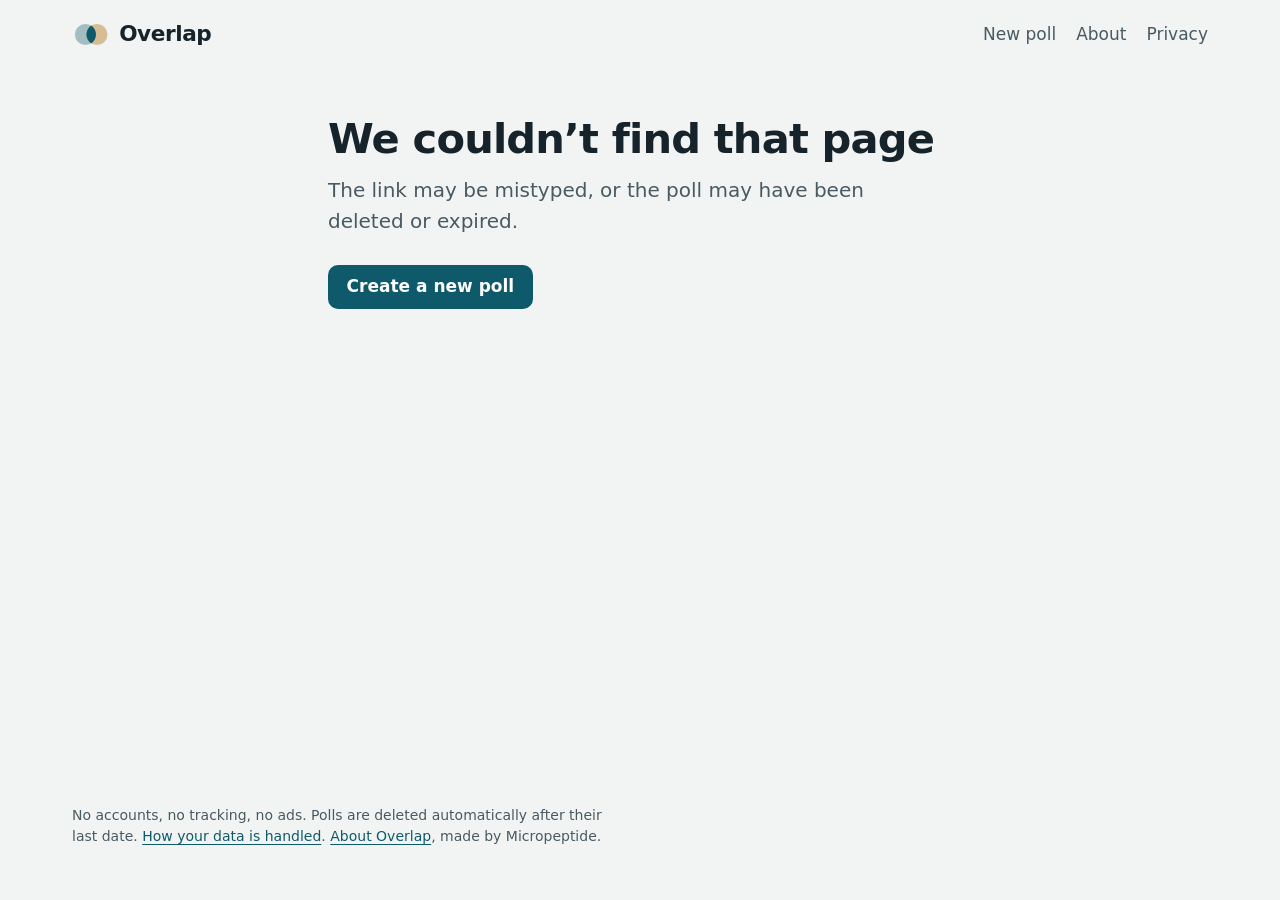
==== commit 2e37d2f6: "Add the About page (author: Micropeptide, MIT-licensed source)" ====
--- a/index.html
+++ b/index.html
@@ -12,6 +12,8 @@
   <meta name="theme-color" content="#0F1B1F" media="(prefers-color-scheme: dark)">
   <meta name="robots" content="noindex">
   <link rel="icon" href="/favicon.svg" type="image/svg+xml">
+  <link rel="icon" href="/icon-192.png" type="image/png" sizes="192x192">
+  <link rel="apple-touch-icon" href="/apple-touch-icon.png">
   <link rel="manifest" href="/manifest.webmanifest">
   <meta property="og:title" content="Overlap: find a time that works for everyone">
   <meta property="og:description" content="Mark when you're free. No account needed.">
@@ -35,6 +37,7 @@
     </a>
     <nav class="site-nav" aria-label="Site">
       <a href="/">New poll</a>
+      <a href="/about">About</a>
       <a href="/privacy">Privacy</a>
     </nav>
   </header>
@@ -42,7 +45,7 @@
     <div class="page loading"><p class="muted">Loading…</p></div>
   </main>
   <footer class="site-footer">
-    <p>No accounts, no tracking, no ads. <span id="retention-note">Polls are deleted automatically after their last date.</span> <a href="/privacy">How your data is handled</a>.</p>
+    <p>No accounts, no tracking, no ads. <span id="retention-note">Polls are deleted automatically after their last date.</span> <a href="/privacy">How your data is handled</a>. <a href="/about">About Overlap</a>, made by Micropeptide.</p>
   </footer>
   <div id="live" class="visually-hidden" aria-live="polite" aria-atomic="true"></div>
   <div id="toast" class="toast" aria-hidden="true" hidden></div>
--- a/css/app.css
+++ b/css/app.css
@@ -813,3 +813,10 @@
 .note-field { max-width: 34rem; margin-top: 1.5rem; }
 .copied { margin-bottom: 1.25rem; }
 .restored { display: flex; flex-wrap: wrap; align-items: center; gap: 0.25rem; margin-bottom: 1rem; }
+
+/* ---------- about ---------- */
+
+.author { display: flex; gap: 1rem; align-items: flex-start; }
+.author-avatar { width: 3.5rem; height: 3.5rem; flex: none; margin-top: 0.2rem; }
+.author-name { font-family: var(--font-display); font-weight: 700; font-size: var(--step-1); margin-bottom: 0.25rem; }
+.author-links { display: flex; flex-wrap: wrap; gap: 0.5rem 1.25rem; }
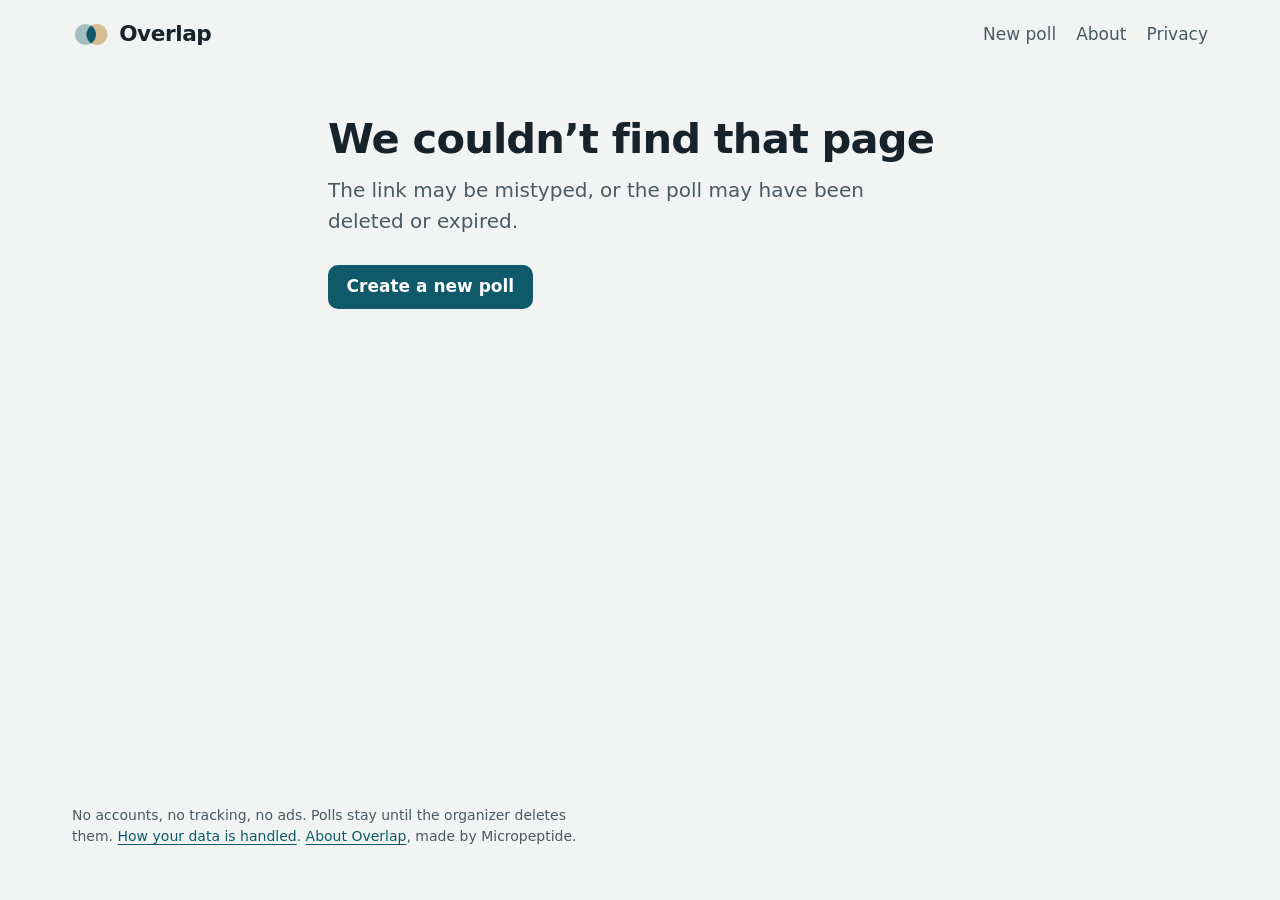
==== commit 079a3aa5: "Polls stay until the organizer deletes them (no automatic deletion) Co-Authored-By: Claude Opus 5.5 " ====
--- a/index.html
+++ b/index.html
@@ -45,7 +45,7 @@
     <div class="page loading"><p class="muted">Loading…</p></div>
   </main>
   <footer class="site-footer">
-    <p>No accounts, no tracking, no ads. <span id="retention-note">Polls are deleted automatically after their last date.</span> <a href="/privacy">How your data is handled</a>. <a href="/about">About Overlap</a>, made by Micropeptide.</p>
+    <p>No accounts, no tracking, no ads. <span id="retention-note">Polls stay until the organizer deletes them.</span> <a href="/privacy">How your data is handled</a>. <a href="/about">About Overlap</a>, made by Micropeptide.</p>
   </footer>
   <div id="live" class="visually-hidden" aria-live="polite" aria-atomic="true"></div>
   <div id="toast" class="toast" aria-hidden="true" hidden></div>
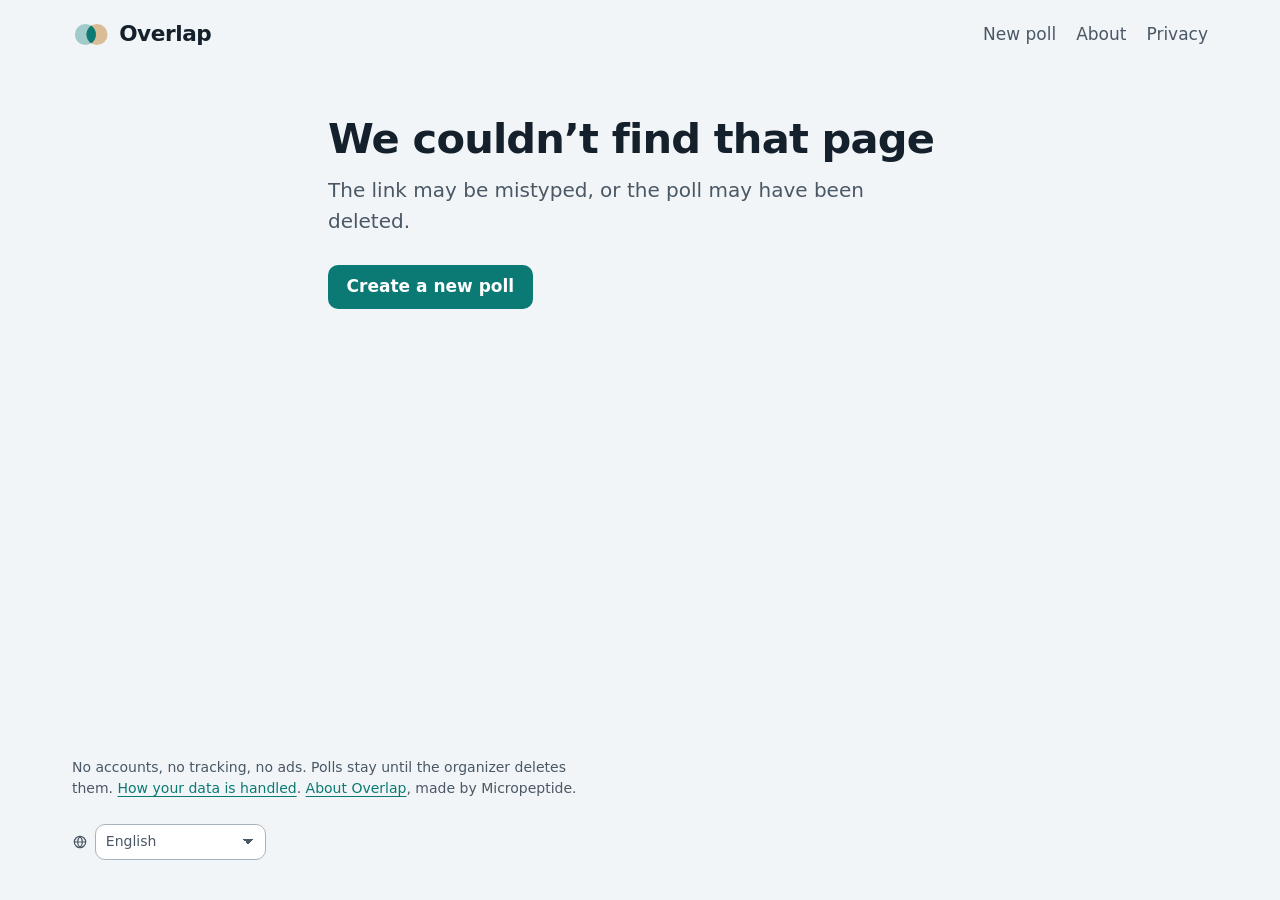
==== commit 0633944c: "Overlap in 20 languages The page follows the browser's language, or the one chosen in the footer (re" ====
--- a/index.html
+++ b/index.html
@@ -25,9 +25,9 @@
   <script type="module" src="/js/main.js"></script>
 </head>
 <body>
-  <a class="skip-link" href="#main">Skip to content</a>
+  <a class="skip-link" href="#main" data-i18n="shell.skip">Skip to content</a>
   <header class="site-header">
-    <a class="brand" href="/" aria-label="Overlap, create a new poll">
+    <a class="brand" href="/" aria-label="Overlap, create a new poll" data-i18n-label="shell.brandLabel">
       <svg class="brand-mark" viewBox="0 0 40 28" aria-hidden="true">
         <circle class="mark-a" cx="14" cy="14" r="11"/>
         <circle class="mark-b" cx="26" cy="14" r="11"/>
@@ -35,17 +35,18 @@
       </svg>
       <span class="brand-name">Overlap</span>
     </a>
-    <nav class="site-nav" aria-label="Site">
-      <a href="/">New poll</a>
-      <a href="/about">About</a>
-      <a href="/privacy">Privacy</a>
+    <nav class="site-nav" aria-label="Site" data-i18n-label="shell.navLabel">
+      <a href="/" data-i18n="shell.newPoll">New poll</a>
+      <a href="/about" data-i18n="shell.about">About</a>
+      <a href="/privacy" data-i18n="shell.privacy">Privacy</a>
     </nav>
   </header>
   <main id="main" tabindex="-1" aria-busy="true">
-    <div class="page loading"><p class="muted">Loading…</p></div>
+    <div class="page loading"><p class="muted" data-i18n="shell.loading">Loading…</p></div>
   </main>
   <footer class="site-footer">
-    <p>No accounts, no tracking, no ads. <span id="retention-note">Polls stay until the organizer deletes them.</span> <a href="/privacy">How your data is handled</a>. <a href="/about">About Overlap</a>, made by Micropeptide.</p>
+    <p id="footer-text">No accounts, no tracking, no ads. <span id="retention-note">Polls stay until the organizer deletes them.</span> <a href="/privacy">How your data is handled</a>. <a href="/about">About Overlap</a>, made by Micropeptide.</p>
+    <div id="language-picker" class="language-picker"></div>
   </footer>
   <div id="live" class="visually-hidden" aria-live="polite" aria-atomic="true"></div>
   <div id="toast" class="toast" aria-hidden="true" hidden></div>
--- a/css/app.css
+++ b/css/app.css
@@ -25,16 +25,16 @@
 }
 
 :root {
-  --mist: #f1f4f3;
+  --mist: #f2f5f7;
   --surface: #ffffff;
   --surface-2: #f7f9f8;
-  --ink: #17232b;
-  --ink-2: #4a5a63;
-  --line: #d3dcda;
-  --line-strong: #9fb0ad;
-  --lagoon: #0e5a6b;
-  --lagoon-hover: #0a4552;
-  --lagoon-wash: #dcecee;
+  --ink: #14202b;
+  --ink-2: #4a5866;
+  --line: #d8dfe4;
+  --line-strong: #a8b4bd;
+  --lagoon: #0b7a75;
+  --lagoon-hover: #075e5a;
+  --lagoon-wash: #d9f3ef;
   --lagoon-deep: #083b47;
   --ochre-bright: #f2b84b;
   --on-lagoon: #ffffff;
@@ -45,7 +45,13 @@
   --danger-wash: #f8e3e0;
   --success-wash: #e1f0ec;
   --focus: #2b4fd8;
-  --hatch: #b9c4c2;
+  --hatch: #b8c4cc;
+  /* Marks: what a time means. Vivid, and each also differs in pattern or symbol. */
+  --yes: #16b39a; --yes-ink: #06302a;
+  --pref: #7b5cff; --pref-ink: #ffffff;
+  --maybe: #ffb020; --maybe-wash: #fff3d6; --maybe-ink: #7a4a00;
+  --everyone: #12b76a; --everyone-ink: #04331d;
+  --heat-lo: #dcecff; --heat-hi: #2563eb;
   --shadow: 0 1px 2px rgb(23 35 43 / 0.06), 0 8px 24px -12px rgb(23 35 43 / 0.18);
 
   --font-display: 'Bricolage Grotesque', 'Avenir Next', 'Segoe UI', system-ui, sans-serif;
@@ -71,16 +77,16 @@
 
 @media (prefers-color-scheme: dark) {
   :root {
-    --mist: #0f1b1f;
-    --surface: #16252a;
-    --surface-2: #1b2c32;
+    --mist: #0e171d;
+    --surface: #15212a;
+    --surface-2: #1b2a34;
     --ink: #e5eeec;
     --ink-2: #a9bab8;
     --line: #2b3f45;
     --line-strong: #4d6369;
-    --lagoon: #5ec3c9;
-    --lagoon-hover: #82d3d7;
-    --lagoon-wash: #1d3c42;
+    --lagoon: #4fd1c5;
+    --lagoon-hover: #7ee0d6;
+    --lagoon-wash: #173a3a;
     --lagoon-deep: #a6e4e8;
     --ochre-bright: #b5730f;
     --on-lagoon: #06262c;
@@ -91,7 +97,12 @@
     --danger-wash: #3d2422;
     --success-wash: #183a35;
     --focus: #9db4ff;
-    --hatch: #4a5e63;
+    --hatch: #4b5d69;
+    --yes: #2dd4bf; --yes-ink: #042f2a;
+    --pref: #a08bff; --pref-ink: #160a3d;
+    --maybe: #ffbe3d; --maybe-wash: #3a2c10; --maybe-ink: #ffd27a;
+    --everyone: #34d399; --everyone-ink: #052e1b;
+    --heat-lo: #17324d; --heat-hi: #60a5fa;
     --shadow: 0 1px 2px rgb(0 0 0 / 0.3), 0 8px 24px -12px rgb(0 0 0 / 0.5);
     color-scheme: dark;
   }
@@ -145,7 +156,7 @@
 /* ---------- site chrome ---------- */
 
 .site-header {
-  display: flex; align-items: center; justify-content: space-between; gap: 1rem;
+  display: flex; flex-wrap: wrap; align-items: center; justify-content: space-between; gap: 0.5rem 1rem;
   padding: 1rem var(--gutter);
   max-width: 76rem; width: 100%; margin: 0 auto;
 }
@@ -155,8 +166,8 @@
 .mark-b { fill: var(--ochre); opacity: 0.45; }
 .mark-ab { fill: var(--lagoon); }
 .brand-name { font-family: var(--font-display); font-weight: 700; font-size: 1.35rem; letter-spacing: -0.02em; }
-.site-nav { display: flex; gap: 1.25rem; }
-.site-nav a { color: var(--ink-2); text-decoration: none; padding: 0.3rem 0; }
+.site-nav { display: flex; flex-wrap: wrap; gap: 0.25rem 1.25rem; }
+.site-nav a { color: var(--ink-2); text-decoration: none; padding: 0.3rem 0; white-space: nowrap; }
 .site-nav a:hover { color: var(--ink); text-decoration: underline; }
 
 .site-footer {
@@ -247,6 +258,9 @@
 .field > label, .field > legend, .field-label {
   display: block; font-weight: 700; margin-bottom: 0.45rem; padding: 0;
 }
+/* Radio and checkbox rows inside a field keep their own layout (box beside its text). */
+.field > label.radio { display: flex; font-weight: inherit; margin-bottom: 0; padding: 0.55rem 0; }
+.field > label.check { display: inline-flex; font-weight: inherit; margin-bottom: 0; }
 .field-hint { color: var(--ink-2); font-size: var(--step--1); margin: 0.45rem 0 0; }
 .field-error, .form-error {
   color: var(--danger); font-weight: 600; font-size: var(--step--1); margin: 0.5rem 0 0;
@@ -272,16 +286,17 @@
 .hero-art figcaption { text-align: center; color: var(--ink-2); font-size: var(--step--1); margin-top: 0.4rem; }
 .band-lines line { stroke: var(--line); stroke-width: 1; }
 .band { mix-blend-mode: multiply; }
-.b1 { fill: var(--lagoon); opacity: 0.32; }
-.b2 { fill: var(--ochre); opacity: 0.38; }
-.b3 { fill: var(--lagoon); opacity: 0.5; }
-.overlap-col { fill: none; stroke: var(--lagoon); stroke-width: 2.5; stroke-dasharray: 5 5; }
+.b1 { fill: var(--yes); opacity: 0.55; }
+.b2 { fill: var(--heat-hi); opacity: 0.42; }
+.b3 { fill: var(--pref); opacity: 0.45; }
+.overlap-col { fill: color-mix(in srgb, var(--everyone) 14%, transparent); stroke: var(--everyone); stroke-width: 2.5; stroke-dasharray: 5 5; }
 .band-name { font-family: var(--font-display); font-size: 15px; font-weight: 600; fill: var(--ink); }
 @media (prefers-color-scheme: dark) { .band { mix-blend-mode: screen; } }
 
 .create {
   background: var(--surface); border-radius: var(--radius-l); box-shadow: var(--shadow);
   padding: clamp(1.25rem, 4vw, 2.5rem); max-width: 46rem;
+  margin-inline: auto; /* centered under the hero rather than hugging the left */
 }
 .title-input { font-family: var(--font-display); font-size: var(--step-2); font-weight: 600; min-height: 3.6rem; }
 .time-range { display: flex; align-items: center; gap: 0.6rem; flex-wrap: wrap; }
@@ -297,7 +312,7 @@
 .more-body textarea.input { max-width: none; }
 .form-actions { display: flex; gap: 0.75rem; }
 
-.saved { margin-top: 2.5rem; max-width: 46rem; }
+.saved { margin: 2.5rem auto 0; max-width: 46rem; }
 .section-title { font-size: var(--step-2); font-weight: 700; margin-bottom: 1rem; }
 .section-title.small { font-size: var(--step-1); }
 .saved-list { list-style: none; padding: 0; margin: 0 0 0.75rem; border-top: 1px solid var(--line); }
@@ -334,6 +349,8 @@
 .role-tag { display: inline-flex; align-items: center; gap: 0.4rem; color: var(--ink-2); font-size: var(--step--1); margin-bottom: 0.6rem; }
 .role-tag .icon { width: 1rem; height: 1rem; }
 .title-row { display: flex; flex-wrap: wrap; align-items: baseline; gap: 0.5rem 1rem; }
+.title-row .edit-top { margin-left: auto; align-self: center; }
+.quick-add { display: flex; flex-wrap: wrap; gap: 0.25rem 1.25rem; margin: 0.25rem 0 0.75rem; }
 .status-chip { font-size: var(--step--1); font-weight: 700; padding: 0.2rem 0.65rem; border-radius: 999px; border: 1.5px solid currentColor; white-space: nowrap; }
 .status-open { color: var(--lagoon); }
 .status-closed { color: var(--ink-2); }
@@ -352,7 +369,7 @@
 }
 .tab[aria-selected='true'] { background: var(--surface); color: var(--ink); box-shadow: inset 0 3px 0 var(--lagoon); }
 .tab:hover { color: var(--ink); }
-.tabs + .panel { border-top-left-radius: 0; }
+.tabs + .panel { border-start-start-radius: 0; }
 
 .callout { border-radius: var(--radius-l); padding: 1.1rem 1.3rem; margin-bottom: 1.5rem; outline: none; }
 .callout:focus-visible { outline: 3px solid var(--focus); }
@@ -378,8 +395,6 @@
 .brush:has(input:checked) { border-color: var(--ink); background: var(--surface-2); box-shadow: inset 0 0 0 1px var(--ink); }
 .brush:has(input:focus-visible) { outline: 3px solid var(--focus); outline-offset: 2px; }
 .brush-swatch { width: 1rem; height: 1rem; border-radius: 4px; }
-.brush-yes .brush-swatch { background: var(--lagoon); }
-.brush-maybe .brush-swatch { background: repeating-linear-gradient(135deg, var(--ochre) 0 3px, var(--ochre-wash) 3px 6px); }
 
 .hint-touch { display: none; }
 @media (max-width: 640px) {
@@ -436,77 +451,12 @@
 .grid-gap { height: 1.1rem; display: flex; align-items: center; justify-content: flex-end; padding-right: 0.6rem; }
 .grid-gap span { font-size: 0.72rem; color: var(--ink-2); }
 
-.cell {
-  height: var(--row-h);
-  background: var(--surface);
-  border-left: 1px solid var(--line);
-  border-top: 1px dotted var(--line);
-  position: relative;
-}
-.grid-row.hour-start .cell { border-top: 1px solid var(--line-strong); }
-.grid-row .cell:last-child { border-right: 1px solid var(--line); }
-.grid-row:last-child .cell { border-bottom: 1px solid var(--line); }
-.cell.none {
-  background: repeating-linear-gradient(45deg, transparent 0 4px, var(--line) 4px 5px);
-  opacity: 0.6;
-}
-.cell[data-slot] { cursor: pointer; }
-.cell:focus { outline: none; }
-.cell:focus-visible { z-index: 1; box-shadow: inset 0 0 0 2px var(--surface), inset 0 0 0 4px var(--focus); border-radius: 2px; }
-
-/* edit mode */
-.grid-edit .cell[data-slot]:hover { background: var(--lagoon-wash); }
-.grid-edit .cell.is-yes { background: var(--lagoon); border-top-color: color-mix(in srgb, var(--lagoon) 70%, var(--surface)); }
-.grid-edit .cell.is-maybe { background: repeating-linear-gradient(135deg, var(--ochre) 0 4px, var(--ochre-wash) 4px 8px); }
-.grid-edit.painting { cursor: crosshair; }
-.is-locked .grid-root { pointer-events: none; }
-.is-locked .grid-edit .cell[data-slot] { cursor: default; }
-
-/* results mode: the heatmap */
-.grid-results .cell[data-slot] {
-  /* Any availability gets a visible tint; full overlap is handled by .all. */
-  background: color-mix(in oklab, var(--lagoon) calc(14% + var(--heat, 0) * 70%), var(--surface));
-}
-.grid-results .cell.empty { background: var(--surface); }
-.grid-results .cell.has-maybe::before {
-  content: ''; position: absolute; inset: 0;
-  background: repeating-linear-gradient(135deg, color-mix(in srgb, var(--ochre) 55%, transparent) 0 2px, transparent 2px 7px);
-  pointer-events: none;
-}
-.grid-results .cell.all {
-  background: var(--lagoon);
-  box-shadow: inset 0 0 0 1.5px color-mix(in srgb, var(--on-lagoon) 35%, transparent);
-}
-.grid-results .cell.all::after {
-  content: ''; position: absolute; left: 50%; top: 50%;
-  width: 0.55rem; height: 0.3rem;
-  border-left: 2px solid var(--on-lagoon); border-bottom: 2px solid var(--on-lagoon);
-  transform: translate(-50%, -70%) rotate(-45deg);
-}
-.grid-results .cell[data-slot]:hover { box-shadow: inset 0 0 0 2px var(--ink); }
-
-/* results mode, one person selected: four distinct states */
-.grid-results .cell.focused-person { --heat: 0; }
-.grid-results .cell.focused-person::before, .grid-results .cell.focused-person::after { content: none; }
-.grid-results .cell.st-yes { background: var(--lagoon); }
-.grid-results .cell.st-maybe { background: repeating-linear-gradient(135deg, var(--ochre) 0 4px, var(--ochre-wash) 4px 8px); }
-.grid-results .cell.st-no { background: var(--surface); }
-.grid-results .cell.st-unanswered { background: repeating-linear-gradient(45deg, var(--hatch) 0 1.5px, transparent 1.5px 6px), repeating-linear-gradient(-45deg, var(--hatch) 0 1.5px, var(--surface-2) 1.5px 6px); }
-
 /* ---------- legend, people, details ---------- */
 
 .legend { display: flex; flex-wrap: wrap; align-items: center; gap: 0.5rem 1.2rem; margin: 0.5rem 0 1rem; font-size: var(--step--1); color: var(--ink-2); }
 .legend-who { font-weight: 700; color: var(--ink); }
 .legend-item { display: inline-flex; align-items: center; gap: 0.45rem; }
 .swatch { width: 1.6rem; height: 1rem; border-radius: 3px; border: 1px solid var(--line-strong); position: relative; }
-.sw-ramp { background: linear-gradient(90deg, var(--surface), var(--lagoon)); }
-.sw-all { background: var(--lagoon); }
-.sw-all::after { content: ''; position: absolute; left: 50%; top: 50%; width: 0.45rem; height: 0.25rem; border-left: 2px solid var(--on-lagoon); border-bottom: 2px solid var(--on-lagoon); transform: translate(-50%, -70%) rotate(-45deg); }
-.sw-has-maybe { background: repeating-linear-gradient(135deg, var(--ochre) 0 2px, var(--lagoon-wash) 2px 6px); }
-.sw-yes { background: var(--lagoon); }
-.sw-maybe { background: repeating-linear-gradient(135deg, var(--ochre) 0 3px, var(--ochre-wash) 3px 6px); }
-.sw-no { background: var(--surface); }
-.sw-unanswered { background: repeating-linear-gradient(45deg, var(--hatch) 0 1.5px, transparent 1.5px 5px), repeating-linear-gradient(-45deg, var(--hatch) 0 1.5px, var(--surface-2) 1.5px 5px); }
 
 .results-layout { display: grid; grid-template-columns: minmax(0, 1fr) 17rem; gap: 1.75rem; align-items: start; }
 .results-side { position: sticky; top: 1rem; }
@@ -529,10 +479,6 @@
 .who { margin-bottom: 0.6rem; }
 .who-label { font-size: var(--step--1); font-weight: 700; margin-bottom: 0.15rem; display: flex; align-items: center; gap: 0.4rem; }
 .who-label::before { content: ''; width: 0.7rem; height: 0.7rem; border-radius: 2px; border: 1px solid var(--line-strong); }
-.who-yes .who-label::before { background: var(--lagoon); }
-.who-maybe .who-label::before { background: repeating-linear-gradient(135deg, var(--ochre) 0 2px, var(--ochre-wash) 2px 4px); }
-.who-no .who-label::before { background: var(--surface); }
-.who-unanswered .who-label::before { background: repeating-linear-gradient(45deg, var(--hatch) 0 1px, var(--surface-2) 1px 3px); }
 .who-list { list-style: none; padding: 0; margin: 0; display: flex; flex-wrap: wrap; gap: 0.25rem 0.75rem; font-size: var(--step--1); }
 
 /* ---------- best times ---------- */
@@ -591,6 +537,58 @@
 .settings-row { display: flex; justify-content: space-between; align-items: center; gap: 1rem 2rem; padding: 1rem 0; border-top: 1px solid var(--line); }
 .settings-row > div { max-width: 46ch; }
 .settings-row p { margin: 0; }
+.settings-row .row-actions { display: flex; flex-wrap: wrap; gap: 0.5rem; justify-content: flex-end; }
+.setting-name .chip { margin-left: 0.5rem; vertical-align: 0.1em; }
+.chip.on { display: inline-block; padding: 0.05rem 0.55rem; border-radius: 999px; font-size: 0.72rem; font-weight: 700;
+  background: color-mix(in srgb, var(--everyone) 18%, transparent); color: var(--everyone-ink); }
+
+/* email */
+.settings-row.email-row > div { max-width: none; flex: 1; }
+.email-control:not(.compact) { display: flex; flex-wrap: wrap; align-items: center; justify-content: space-between; gap: 0.5rem 1.5rem; }
+.email-control:not(.compact) .email-status { max-width: 46ch; }
+.email-status { display: flex; align-items: flex-start; gap: 0.45rem; margin: 0; }
+.email-status .icon { width: 1rem; height: 1rem; flex: none; margin-top: 0.15rem; color: var(--heat-hi); }
+.email-actions { display: flex; flex-wrap: wrap; gap: 0.5rem 1rem; }
+.email-control.compact { display: flex; flex-wrap: wrap; align-items: center; gap: 0.25rem 1rem; margin-top: 1.25rem; padding: 0.75rem 1rem; border-radius: var(--radius-m); background: var(--surface-2); border: 1px solid var(--line); }
+.email-control[hidden] { display: none; }
+.range-hint { display: flex; align-items: center; gap: 0.75rem; margin: 0 0 0.6rem; padding: 0.5rem 0.75rem;
+  border-radius: var(--radius-m); font-size: var(--step--1); line-height: 1.4;
+  background: var(--surface-2); color: var(--ink-2); border: 1px solid var(--line);
+  /* Room for two lines always, so the list below never moves as the text changes. */
+  min-height: calc(2 * 1.4em + 1rem + 2px); box-sizing: border-box; }
+.range-hint-text { flex: 1; }
+/* In range mode the tip turns violet and stays in view while scrolling to the end time.
+   Sticky doesn't change its place in the flow, so nothing below moves. */
+.range-hint.on { position: sticky; top: 0.5rem; z-index: 2; color: var(--ink); border-color: transparent;
+  background: color-mix(in srgb, var(--pref) 14%, var(--surface)); box-shadow: 0 4px 14px -8px rgb(0 0 0 / 0.35); }
+.range-cancel { flex: none; font-weight: 700; }
+.day-tools .btn.on { border-color: var(--pref); color: var(--pref); background: color-mix(in srgb, var(--pref) 10%, var(--surface)); }
+.slot-btn.range-start { outline: 2.5px solid var(--pref); outline-offset: 2px; }
+.edit-link-box { display: flex; flex-wrap: wrap; align-items: center; gap: 0.25rem 1rem; margin-top: 1.25rem; padding: 0.75rem 1rem; border-radius: var(--radius-m); background: var(--surface-2); border: 1px solid var(--line); }
+.edit-link-box > p { display: flex; align-items: flex-start; gap: 0.45rem; margin: 0; flex: 1 1 22rem; }
+.edit-link-box .icon { width: 1rem; height: 1rem; flex: none; margin-top: 0.15rem; color: var(--yes); }
+.edit-link-box + .email-control.compact { margin-top: 0.5rem; }
+/* Clear the sticky action bar, which reaches to the panel's bottom edge. */
+.panel > .edit-link-box, .panel > form + .email-control.compact { margin-top: calc(clamp(1rem, 3vw, 2rem) + 1rem); }
+.panel > .edit-link-box + .email-control.compact { margin-top: 0.5rem; }
+.email-page .btn { margin-top: 0.5rem; }
+
+/* passwords */
+.label-row { display: flex; align-items: baseline; justify-content: space-between; gap: 1rem; }
+.pw-toggle { font-size: 0.8rem; }
+.pw-section { margin: 1.25rem 0 0; border: 1px solid var(--line); border-radius: var(--radius-m); background: var(--surface-2); }
+.pw-section > summary { cursor: pointer; display: flex; align-items: center; gap: 0.5rem; padding: 0.75rem 1rem; font-weight: 600; font-size: var(--step--1); list-style: none; }
+.pw-section > summary::-webkit-details-marker { display: none; }
+.pw-section > summary::after { content: ''; margin-left: auto; width: 0.5rem; height: 0.5rem; border-right: 2px solid currentColor; border-bottom: 2px solid currentColor; transform: rotate(45deg); transition: transform 0.15s; opacity: 0.6; }
+.pw-section[open] > summary::after { transform: rotate(225deg); }
+.pw-section .icon { width: 1rem; height: 1rem; color: var(--pref); }
+.pw-body { padding: 0 1rem 1rem; max-width: 30rem; }
+.pw-body .field { margin-bottom: 0.5rem; }
+.pw-create { border-top: 1px solid var(--line); padding-top: 1rem; }
+.sign-in-line { margin: 0 0 1rem; color: var(--ink-2); }
+.access-links { display: flex; flex-wrap: wrap; gap: 0.5rem 1.5rem; margin: 1.25rem 0 0; color: var(--ink-2); }
+.dialog .field { margin-bottom: 0.9rem; }
+.dialog .form-error { margin: 0 0 0.75rem; }
 .setting-name { font-weight: 700; }
 .edit-head { display: flex; justify-content: space-between; align-items: center; gap: 1rem; margin-bottom: 1rem; }
 .edit-head .section-title { margin: 0; }
@@ -660,20 +658,8 @@
 }
 .slot-time { font-weight: 700; min-width: 5.2rem; }
 .slot-state { margin-left: auto; font-size: var(--step--1); font-weight: 700; }
-.slot-btn.is-yes { background: var(--lagoon); color: var(--on-lagoon); border-color: var(--lagoon); }
-.slot-btn.is-maybe { background: repeating-linear-gradient(135deg, var(--ochre-wash) 0 8px, color-mix(in srgb, var(--ochre) 30%, var(--ochre-wash)) 8px 12px); border-color: var(--ochre); }
-.slot-btn.is-maybe .slot-state { color: var(--ochre-ink); }
 .slot-bar { flex: 1; height: 0.7rem; border-radius: 999px; background: var(--surface-2); border: 1px solid var(--line); overflow: hidden; position: relative; }
-.slot-bar-fill { position: absolute; inset: 0 auto 0 0; width: calc(var(--fill, 0) * 100%); background: var(--lagoon); }
-.has-maybe .slot-bar-fill { background: linear-gradient(90deg, var(--lagoon) calc((1 - var(--maybe) / max(var(--fill), 0.0001)) * 100%), var(--ochre) 0); }
 .slot-count { font-weight: 700; font-size: var(--step--1); min-width: 2.5rem; text-align: right; }
-.slot-btn.result.all { border-color: var(--lagoon); box-shadow: inset 0 0 0 1px var(--lagoon); }
-.slot-btn.result.all .slot-count::before { content: '✓ '; color: var(--lagoon); }
-.slot-btn.st-yes .slot-state { color: var(--lagoon); }
-.slot-btn.st-maybe .slot-state { color: var(--ochre-ink); }
-.slot-btn.st-no .slot-state { color: var(--ink-2); }
-.slot-btn.st-unanswered { background: repeating-linear-gradient(45deg, var(--surface-2) 0 6px, var(--surface) 6px 12px); }
-.slot-btn.st-unanswered .slot-state { color: var(--ink-2); font-style: italic; }
 .slot-list li.open .slot-btn { border-bottom-left-radius: 0; border-bottom-right-radius: 0; }
 .slot-detail.compact { border: 1.5px solid var(--line); border-top: 0; border-radius: 0 0 var(--radius-m) var(--radius-m); padding: 0.75rem 0.9rem; background: var(--surface-2); }
 .day-nav { display: flex; justify-content: space-between; gap: 0.5rem; margin-top: 1rem; }
@@ -703,7 +689,7 @@
   .time-range select { min-width: 0; flex: 1; }
   .datepicker { max-width: none; }
   .final-time { font-size: var(--step-3); }
-  .tab { padding: 0.7rem 0.85rem; }
+  .tab { padding: 0.7rem 0.85rem; flex: 1 1 0; min-width: 0; text-wrap: balance; line-height: 1.25; hyphens: auto; overflow-wrap: break-word; }
   .detail-card { display: none; }
   .action-bar { gap: 0.6rem; }
   .action-status { width: 100%; }
@@ -714,7 +700,7 @@
 }
 
 @media (forced-colors: active) {
-  .grid-edit .cell.is-yes, .grid-results .cell.all, .grid-results .cell.st-yes, .dp-day.on, .slot-btn.is-yes { background: Highlight; forced-color-adjust: none; }
+  .grid-edit .cell.is-yes::before, .grid-results .cell.all::before, .grid-results .cell.st-yes::before, .dp-day.on, .slot-btn.is-yes { background: Highlight; forced-color-adjust: none; }
   .grid-edit .cell.is-maybe, .grid-results .cell.st-maybe, .slot-btn.is-maybe { background: Mark; forced-color-adjust: none; }
 }
 
@@ -745,20 +731,6 @@
 .brush-row .brushes { margin: 0; }
 .edit-tools { display: flex; gap: 0.25rem; }
 .brush-help { margin: 0 0 0.6rem; max-width: 70ch; }
-.brush-pref .brush-swatch { background: var(--lagoon-deep); position: relative; }
-.brush-pref .brush-swatch::after, .grid-edit .cell.is-pref::after, .sw-pref::after {
-  content: ''; position: absolute; left: 50%; top: 50%; width: 0.38rem; height: 0.38rem; border-radius: 50%;
-  background: var(--ochre-bright); transform: translate(-50%, -50%);
-}
-.brush-erase .brush-swatch { background: var(--surface); border: 1.5px dashed var(--line-strong); }
-.grid-edit .cell.is-pref { background: var(--lagoon-deep); }
-.grid-results .cell.st-pref { background: var(--lagoon-deep); }
-.grid-results .cell.st-pref::after { content: ''; position: absolute; left: 50%; top: 50%; width: 0.38rem; height: 0.38rem; border-radius: 50%; background: var(--ochre-bright); transform: translate(-50%, -50%); }
-.sw-pref { background: var(--lagoon-deep); }
-.slot-btn.is-pref { background: var(--lagoon-deep); color: var(--on-lagoon); border-color: var(--lagoon-deep); }
-.slot-btn.is-pref .slot-state::before { content: '★ '; color: var(--ochre-bright); }
-.slot-btn.st-pref .slot-state { color: var(--lagoon); }
-.slot-btn.st-pref .slot-state::before { content: '★ '; color: var(--ochre); }
 .pref-tag { font-size: 0.78rem; font-weight: 700; color: var(--lagoon); background: var(--lagoon-wash); padding: 0.05rem 0.5rem; border-radius: 999px; }
 .name-chip.pref { box-shadow: inset 0 0 0 1.5px var(--lagoon); }
 .pref-mark { color: var(--ochre-ink); }
@@ -774,27 +746,19 @@
 .row-head .head-btn:hover .row-label { color: var(--lagoon); text-decoration: underline; }
 .grid-row:hover > .row-head .row-label { color: var(--ink); font-weight: 700; }
 
-/* Other people's availability while marking: a bar on the cell's left edge. */
-.grid-edit.show-others .cell.has-others::before {
-  content: ''; position: absolute; left: 0; top: 0; bottom: 0; width: 5px;
-  background: var(--ink-2); opacity: calc(0.15 + var(--others, 0) * 0.7);
-}
 .slot-others { font-size: 0.78rem; color: var(--ink-2); margin-left: auto; }
-.slot-btn.is-yes .slot-others, .slot-btn.is-pref .slot-others { color: inherit; opacity: 0.85; }
 .slot-others + .slot-state { margin-left: 0.6rem; }
 
 /* Heatmap extras: numbers in cells, outline for a hovered best time. */
-.grid-results.show-counts .cell[data-slot] { display: grid; place-items: center; font-family: var(--font-display); font-size: 0.75rem; font-weight: 700; color: var(--ink); }
-.grid-results.show-counts .cell.dark { color: var(--on-lagoon); }
-.grid-results.show-counts .cell.all::after { content: none; }
-.grid-results .cell.hl { box-shadow: inset 0 0 0 2.5px var(--ochre); z-index: 1; }
 .grid-scroll { max-height: min(75vh, 46rem); }
 
 .legend-row { display: flex; flex-wrap: wrap; justify-content: space-between; align-items: center; gap: 0.5rem 1rem; margin: 0.5rem 0 1rem; }
 .legend-row .legend { margin: 0; }
 .results-tools { display: flex; align-items: center; gap: 0.75rem; }
 .check { display: inline-flex; align-items: center; gap: 0.45rem; font-size: var(--step--1); cursor: pointer; padding: 0.25rem 0; }
-.check input { width: 1.1rem; height: 1.1rem; accent-color: var(--lagoon); }
+.check input { width: 1.1rem; height: 1.1rem; flex: none; accent-color: var(--lagoon); }
+.dialog .check { align-items: flex-start; margin-bottom: 0.4rem; }
+.dialog .check input { margin-top: 0.15rem; }
 .person-note { display: block; font-size: var(--step--1); font-style: italic; color: var(--ink); margin-top: 0.15rem; overflow-wrap: anywhere; }
 .person-when { display: block; font-size: 0.75rem; color: var(--ink-2); }
 
@@ -820,3 +784,204 @@
 .author-avatar { width: 3.5rem; height: 3.5rem; flex: none; margin-top: 0.2rem; }
 .author-name { font-family: var(--font-display); font-weight: 700; font-size: var(--step-1); margin-bottom: 0.25rem; }
 .author-links { display: flex; flex-wrap: wrap; gap: 0.5rem 1.25rem; }
+
+
+/* ---------- grid cells and marks ----------
+   Each cell paints its mark in a ::before "fill" inset from the gridlines, with
+   rounded ends. Consecutive cells with the same mark join into one block (the
+   grid sets .join-top / .join-bottom), so a marked range reads like a calendar
+   event rather than a stack of boxes. */
+
+.cell {
+  height: var(--row-h);
+  background: var(--surface);
+  border-left: 1px solid var(--line);
+  border-top: 1px dotted var(--line);
+  position: relative;
+}
+.grid-row.hour-start .cell { border-top: 1px solid var(--line-strong); }
+.grid-row .cell:last-child { border-right: 1px solid var(--line); }
+.grid-row:last-child .cell { border-bottom: 1px solid var(--line); }
+.cell.none { background: repeating-linear-gradient(45deg, transparent 0 4px, var(--line) 4px 5px); opacity: 0.6; }
+.cell[data-slot] { cursor: pointer; }
+.cell::before {
+  content: ''; position: absolute; inset: 2px 4px; border-radius: 7px;
+  background: var(--fill, transparent);
+  transition: background-color 120ms ease, top 120ms ease, bottom 120ms ease, border-radius 120ms ease;
+  pointer-events: none;
+}
+.cell.join-top::before { top: -1px; border-top-left-radius: 0; border-top-right-radius: 0; }
+.cell.join-bottom::before { bottom: -1px; border-bottom-left-radius: 0; border-bottom-right-radius: 0; }
+
+/* Focus ring for keyboard users only; a mouse click or tap shows no box. */
+.cell:focus { outline: none; }
+.cell:focus-visible { z-index: 1; box-shadow: inset 0 0 0 2px var(--surface), inset 0 0 0 4px var(--focus); border-radius: 4px; }
+.grid[data-input='pointer'] .cell:focus-visible { box-shadow: none; }
+
+/* editing */
+.grid-edit .cell.is-yes { --fill: var(--yes); }
+.grid-edit .cell.is-pref { --fill: var(--pref); }
+.grid-edit .cell.is-maybe { --fill: repeating-linear-gradient(135deg, var(--maybe) 0 5px, var(--maybe-wash) 5px 10px); }
+.grid-edit .cell.is-pref:not(.join-top)::after {
+  content: '★'; position: absolute; left: 50%; top: 50%; transform: translate(-50%, -52%);
+  color: var(--pref-ink); font-size: 0.7rem; line-height: 1; pointer-events: none;
+}
+/* Hovering previews the current brush. */
+.grid-edit[data-brush='yes'] .cell[data-slot]:not(.is-yes):hover::before { background: color-mix(in srgb, var(--yes) 35%, transparent); }
+.grid-edit[data-brush='pref'] .cell[data-slot]:not(.is-pref):hover::before { background: color-mix(in srgb, var(--pref) 35%, transparent); }
+.grid-edit[data-brush='maybe'] .cell[data-slot]:not(.is-maybe):hover::before { background: color-mix(in srgb, var(--maybe) 40%, transparent); }
+.grid-edit[data-brush='erase'] .cell[data-slot]:hover::before { opacity: 0.35; }
+.grid-edit.painting { cursor: crosshair; }
+.grid-edit.painting .cell::before { transition: none; }
+.is-locked .grid-root { pointer-events: none; }
+.is-locked .grid-edit .cell[data-slot] { cursor: default; }
+/* Others' availability while marking: a slim bar at the cell's left edge. */
+.grid-edit.show-others .cell.has-others {
+  background-image: linear-gradient(to right, color-mix(in srgb, var(--ink-2) calc(15% + var(--others, 0) * 60%), transparent) 0 4px, transparent 4px);
+}
+
+/* results: blues deepen as more people can come; everyone is emerald */
+.grid-results .cell:where([data-slot]:not(.empty)) { --fill: color-mix(in oklab, var(--heat-hi) calc(10% + var(--heat, 0) * 80%), var(--heat-lo)); }
+.grid-results .cell.all { --fill: var(--everyone); }
+.grid-results .cell.has-maybe::before {
+  background-image: repeating-linear-gradient(135deg, color-mix(in srgb, var(--maybe) 75%, transparent) 0 2px, transparent 2px 7px);
+}
+.grid-results .cell[data-slot]:hover::before { box-shadow: inset 0 0 0 2px var(--ink); }
+.grid-results .cell.hl::before { box-shadow: inset 0 0 0 2.5px var(--pref); }
+/* One person's answers */
+.grid-results .cell.focused-person { --fill: transparent; }
+/* Restate the fill so the group "if needed" stripes don't show through. */
+.grid-results .cell.focused-person::before { background: var(--fill); }
+.grid-results .cell.st-yes { --fill: var(--yes); }
+.grid-results .cell.st-pref { --fill: var(--pref); }
+.grid-results .cell.st-maybe { --fill: repeating-linear-gradient(135deg, var(--maybe) 0 5px, var(--maybe-wash) 5px 10px); }
+.grid-results .cell.st-unanswered { --fill: repeating-linear-gradient(45deg, var(--hatch) 0 1.5px, transparent 1.5px 6px); }
+.grid-results.show-counts .cell[data-slot] {
+  display: grid; place-items: center; font-family: var(--font-display); font-size: 0.75rem; font-weight: 700; color: var(--ink);
+}
+.grid-results.show-counts .cell.dark { color: #fff; }
+.grid-results.show-counts .cell.all { color: var(--everyone-ink); }
+.grid-results.show-counts .cell[data-slot] > * { position: relative; }
+
+/* legend and brush swatches */
+.swatch { width: 1.6rem; height: 1rem; border-radius: 5px; border: 1px solid var(--line); position: relative; }
+.sw-ramp { background: linear-gradient(90deg, color-mix(in oklab, var(--heat-hi) 10%, var(--heat-lo)), var(--heat-hi)); }
+.sw-all { background: var(--everyone); }
+.sw-has-maybe { background: repeating-linear-gradient(135deg, var(--maybe) 0 2px, color-mix(in oklab, var(--heat-hi) 25%, var(--heat-lo)) 2px 6px); }
+.sw-yes { background: var(--yes); }
+.sw-pref { background: var(--pref); }
+.sw-maybe { background: repeating-linear-gradient(135deg, var(--maybe) 0 3px, var(--maybe-wash) 3px 6px); }
+.sw-no { background: var(--surface); }
+.sw-unanswered { background: repeating-linear-gradient(45deg, var(--hatch) 0 1.5px, var(--surface-2) 1.5px 5px); }
+.brush-yes .brush-swatch { background: var(--yes); }
+.brush-pref .brush-swatch { background: var(--pref); display: grid; place-items: center; }
+.brush-pref .brush-swatch::after { content: '★'; color: var(--pref-ink); font-size: 0.6rem; line-height: 1; }
+.brush-maybe .brush-swatch { background: repeating-linear-gradient(135deg, var(--maybe) 0 3px, var(--maybe-wash) 3px 6px); }
+.brush-erase .brush-swatch { background: var(--surface); border: 1.5px dashed var(--line-strong); }
+.brush:has(input:checked) { border-color: transparent; box-shadow: 0 0 0 2px var(--ink); background: var(--surface); }
+.who-label::before { border-radius: 3px; }
+.who-yes .who-label::before { background: var(--yes); }
+.who-maybe .who-label::before { background: repeating-linear-gradient(135deg, var(--maybe) 0 2px, var(--maybe-wash) 2px 4px); }
+.who-no .who-label::before { background: var(--surface); }
+.who-unanswered .who-label::before { background: repeating-linear-gradient(45deg, var(--hatch) 0 1px, var(--surface-2) 1px 3px); }
+.pref-tag { color: var(--pref); background: color-mix(in srgb, var(--pref) 14%, var(--surface)); }
+.name-chip.pref { box-shadow: inset 0 0 0 1.5px var(--pref); }
+.pref-mark { color: var(--pref); }
+.maybe-tag { color: var(--maybe-ink); background: var(--maybe-wash); }
+.name-chip.maybe { background: var(--maybe-wash); border-color: var(--maybe); }
+.best-item.everyone .best-time { color: color-mix(in oklab, var(--everyone) 70%, var(--ink)); }
+
+/* phone rows */
+.slot-btn { transition: background-color 120ms ease, border-color 120ms ease; }
+.slot-btn.is-yes { background: var(--yes); color: var(--yes-ink); border-color: var(--yes); }
+.slot-btn.is-pref { background: var(--pref); color: var(--pref-ink); border-color: var(--pref); }
+.slot-btn.is-pref .slot-state::before { content: '★ '; }
+.slot-btn.is-maybe { background: repeating-linear-gradient(135deg, var(--maybe-wash) 0 8px, color-mix(in srgb, var(--maybe) 35%, var(--maybe-wash)) 8px 12px); border-color: var(--maybe); }
+.slot-btn.is-maybe .slot-state { color: var(--maybe-ink); }
+.slot-btn.is-yes .slot-others, .slot-btn.is-pref .slot-others { color: inherit; opacity: 0.85; }
+.slot-bar-fill { position: absolute; inset: 0 auto 0 0; width: calc(var(--fill, 0) * 100%); border-radius: 999px; background: linear-gradient(90deg, color-mix(in oklab, var(--heat-hi) 35%, var(--heat-lo)), var(--heat-hi)); }
+.slot-btn.result.all { border-color: var(--everyone); box-shadow: inset 0 0 0 1px var(--everyone); background: color-mix(in srgb, var(--everyone) 12%, var(--surface)); }
+.slot-btn.result.all .slot-bar-fill { background: var(--everyone); }
+.slot-btn.result.has-maybe .slot-bar-fill { background-image: repeating-linear-gradient(135deg, color-mix(in srgb, var(--maybe) 80%, transparent) 0 3px, transparent 3px 7px), linear-gradient(90deg, color-mix(in oklab, var(--heat-hi) 35%, var(--heat-lo)), var(--heat-hi)); }
+.slot-btn.st-yes .slot-state { color: color-mix(in oklab, var(--yes) 60%, var(--ink)); }
+.slot-btn.st-pref .slot-state { color: var(--pref); }
+.slot-btn.st-pref .slot-state::before { content: '★ '; }
+.slot-btn.st-maybe .slot-state { color: var(--maybe-ink); }
+.slot-btn.st-no .slot-state { color: var(--ink-2); }
+.slot-btn.st-unanswered { background: repeating-linear-gradient(45deg, var(--surface-2) 0 6px, var(--surface) 6px 12px); }
+.slot-btn.st-unanswered .slot-state { color: var(--ink-2); font-style: italic; }
+
+/* ---------- best times (collapsible, below the grid) ---------- */
+.best { margin-top: 1.5rem; border-top: 1px solid var(--line); padding-top: 0.25rem; }
+.best-panel .best { margin-top: 0; border-top: 0; padding-top: 0; }
+.best > summary {
+  list-style: none; cursor: pointer; display: flex; flex-wrap: wrap; align-items: baseline; gap: 0.25rem 0.9rem;
+  padding: 0.7rem 0; border-radius: var(--radius-s);
+}
+.best > summary::-webkit-details-marker { display: none; }
+.best > summary::before {
+  content: ''; width: 0.55rem; height: 0.55rem; border-right: 2px solid var(--ink-2); border-bottom: 2px solid var(--ink-2);
+  transform: rotate(-45deg); transition: transform 150ms ease; align-self: center; margin-right: 0.2rem;
+}
+.best[open] > summary::before { transform: rotate(45deg); }
+.best-heading { font-family: var(--font-display); font-weight: 700; font-size: var(--step-2); }
+.best-summary { color: var(--ink-2); font-size: var(--step--1); }
+.best-body { padding-top: 0.25rem; }
+
+/* ---------- date picker: month/year menus, two months on wide screens ---------- */
+.datepicker { max-width: none; }
+.dp-head { display: flex; align-items: center; gap: 0.4rem; margin-bottom: 0.5rem; }
+.dp-jump { display: flex; gap: 0.35rem; flex: 1; }
+.dp-select {
+  appearance: none; border: 1.5px solid var(--line); background: var(--surface-2); border-radius: var(--radius-m);
+  padding: 0.35rem 1.9rem 0.35rem 0.7rem; font-family: var(--font-display); font-weight: 650; font-size: 1rem; cursor: pointer;
+  background-image: linear-gradient(45deg, transparent 50%, currentColor 50%), linear-gradient(135deg, currentColor 50%, transparent 50%);
+  background-position: right 0.95rem center, right 0.65rem center; background-size: 0.3rem 0.3rem; background-repeat: no-repeat;
+}
+.dp-select:hover { border-color: var(--line-strong); }
+.dp-today { border: 1.5px solid var(--line); background: var(--surface); border-radius: 999px; padding: 0.3rem 0.8rem; font-weight: 600; font-size: var(--step--1); cursor: pointer; }
+.dp-today:hover { border-color: var(--ink-2); }
+.dp-months { display: grid; gap: 1.75rem; max-width: 22rem; }
+.dp-months.two { grid-template-columns: 1fr 1fr; max-width: none; }
+.dp-month-label { font-family: var(--font-display); font-weight: 650; margin: 0 0 0.35rem; text-align: center; color: var(--ink-2); }
+.dp-months.two .dp-month-block:first-child { padding-top: 1.85rem; }
+.dp-day.on { background: var(--lagoon); color: var(--on-lagoon); box-shadow: 0 2px 8px -3px color-mix(in srgb, var(--lagoon) 70%, transparent); }
+.dp-day { transition: background-color 100ms ease, color 100ms ease; }
+
+/* ---------- polls on this device ---------- */
+.saved-group { margin-bottom: 1.25rem; }
+.saved-heading { font-family: var(--font-body); font-size: var(--step--1); font-weight: 700; color: var(--ink-2); margin: 0 0 0.35rem; }
+.saved-item { display: grid; grid-template-columns: minmax(0, 1fr) auto auto; align-items: center; gap: 0.15rem 1rem; }
+.saved-title { font-weight: 650; overflow-wrap: anywhere; }
+.saved-meta { grid-column: 1; grid-row: 2; font-size: var(--step--1); color: var(--ink-2); }
+.saved-status { font-size: 0.78rem; font-weight: 700; padding: 0.1rem 0.6rem; border-radius: 999px; background: var(--surface-2); color: var(--ink-2); white-space: nowrap; }
+.saved-status[data-status='open'] { background: color-mix(in srgb, var(--yes) 18%, var(--surface)); color: color-mix(in oklab, var(--yes) 55%, var(--ink)); }
+.saved-status[data-status='finalized'] { background: color-mix(in srgb, var(--pref) 15%, var(--surface)); color: var(--pref); }
+.saved-status[data-status='gone'] { text-decoration: line-through; }
+.saved-list li.saved-item { display: grid; }
+
+/* ---------- languages ---------- */
+
+.language-picker { display: inline-flex; align-items: center; gap: 0.45rem; margin-top: 0.75rem; color: var(--ink-2); }
+.language-picker .icon { width: 1rem; height: 1rem; }
+.language-select { width: auto; min-height: 2.25rem; padding: 0.3rem 2rem 0.3rem 0.6rem; font-size: var(--step--1); }
+
+/* Scripts the bundled Latin typefaces don't cover: use good system fonts, and
+   drop the tight display tracking, which is made for Latin letters. */
+:root:lang(zh-Hans) { --font-display: 'PingFang SC', 'Hiragino Sans GB', 'Microsoft YaHei', 'Noto Sans SC', system-ui, sans-serif; --font-body: 'PingFang SC', 'Hiragino Sans GB', 'Microsoft YaHei', 'Noto Sans SC', system-ui, sans-serif; }
+:root:lang(zh-Hant) { --font-display: 'PingFang TC', 'Microsoft JhengHei', 'Noto Sans TC', system-ui, sans-serif; --font-body: 'PingFang TC', 'Microsoft JhengHei', 'Noto Sans TC', system-ui, sans-serif; }
+:root:lang(ja) { --font-display: 'Hiragino Sans', 'Hiragino Kaku Gothic ProN', 'Yu Gothic', 'Noto Sans JP', system-ui, sans-serif; --font-body: 'Hiragino Sans', 'Hiragino Kaku Gothic ProN', 'Yu Gothic', 'Noto Sans JP', system-ui, sans-serif; }
+:root:lang(ko) { --font-display: 'Apple SD Gothic Neo', 'Malgun Gothic', 'Noto Sans KR', system-ui, sans-serif; --font-body: 'Apple SD Gothic Neo', 'Malgun Gothic', 'Noto Sans KR', system-ui, sans-serif; }
+:root:lang(ar) { --font-display: 'SF Arabic', 'Geeza Pro', 'Segoe UI', 'Noto Sans Arabic', system-ui, sans-serif; --font-body: 'SF Arabic', 'Geeza Pro', 'Segoe UI', 'Noto Sans Arabic', system-ui, sans-serif; }
+:root:lang(hi) { --font-display: 'Kohinoor Devanagari', 'Nirmala UI', 'Noto Sans Devanagari', system-ui, sans-serif; --font-body: 'Kohinoor Devanagari', 'Nirmala UI', 'Noto Sans Devanagari', system-ui, sans-serif; }
+:root:lang(th) { --font-display: 'Thonburi', 'Leelawadee UI', 'Noto Sans Thai', system-ui, sans-serif; --font-body: 'Thonburi', 'Leelawadee UI', 'Noto Sans Thai', system-ui, sans-serif; }
+:root:is(:lang(zh-Hans), :lang(zh-Hant), :lang(ja), :lang(ko), :lang(ar), :lang(hi), :lang(th)) :is(h1, h2, h3, .page-title, .poll-title, .hero-title, .final-time, .brand-name) { letter-spacing: 0; }
+:root:is(:lang(ar), :lang(hi), :lang(th)) body { line-height: 1.7; }
+
+/* Right-to-left (Arabic): text and layout flip with dir="rtl". Calendars and the
+   time grid keep left-to-right order, as their keyboard navigation assumes. */
+[dir='rtl'] .grid-scroll, [dir='rtl'] .dp-months, [dir='rtl'] .dp-table, [dir='rtl'] .dp-head, [dir='rtl'] .weekday-picker, [dir='rtl'] .day-strip { direction: ltr; }
+[dir='rtl'] .title-row .edit-top { margin-left: 0; margin-right: auto; }
+[dir='rtl'] .pw-section > summary::after { margin-left: 0; margin-right: auto; }
+/* Long single words (German, Russian, …) hyphenate by the page language instead of overflowing. */
+.btn, .tab, .seg, .brush, .chip, .setting-name, .field-label { hyphens: auto; overflow-wrap: break-word; }
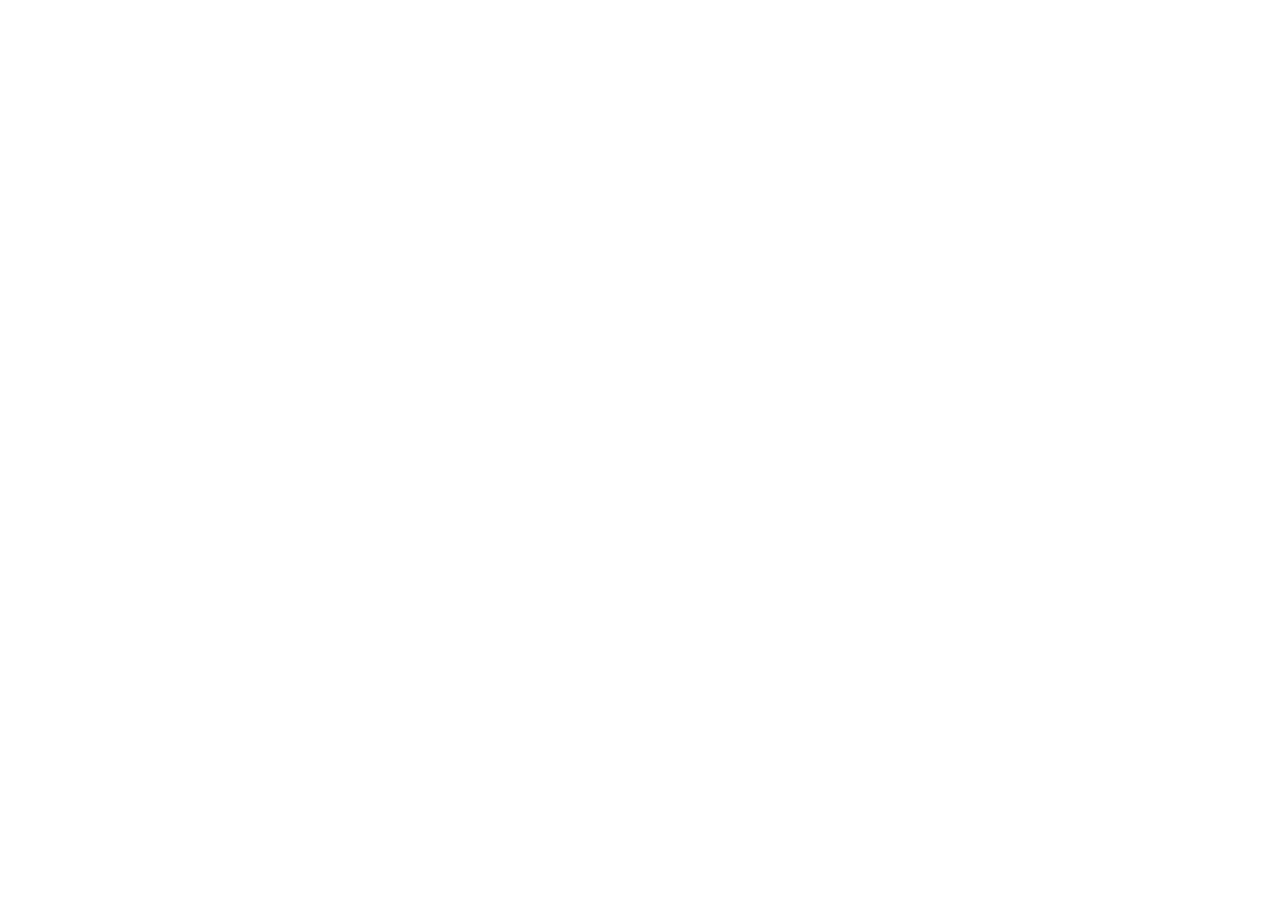
==== commit acece302: "Overlap has moved to overlap.runtianwu.com: links go on to the same place there, with the polls this" ====
--- a/index.html
+++ b/index.html
@@ -2,54 +2,17 @@
 <html lang="en">
 <head>
   <meta charset="utf-8">
-  <meta http-equiv="Content-Security-Policy" content="default-src 'self'; script-src 'self'; style-src 'self'; img-src 'self' data:; font-src 'self'; connect-src 'self' https://overlap-api.micropeptide.workers.dev; object-src 'none'; base-uri 'none'; form-action 'self'">
-  <meta name="referrer" content="no-referrer">
-  <meta name="viewport" content="width=device-width, initial-scale=1, viewport-fit=cover">
-  <title>Overlap</title>
-  <meta name="description" content="Free group scheduling with no accounts. Pick dates, share one link, and see when everyone is free.">
+  <meta name="viewport" content="width=device-width, initial-scale=1">
+  <meta http-equiv="Content-Security-Policy" content="default-src 'none'; script-src 'self'; base-uri 'none'; form-action 'none'">
+  <meta name="referrer" content="origin">
   <meta name="color-scheme" content="light dark">
-  <meta name="theme-color" content="#F1F4F3" media="(prefers-color-scheme: light)">
-  <meta name="theme-color" content="#0F1B1F" media="(prefers-color-scheme: dark)">
   <meta name="robots" content="noindex">
-  <link rel="icon" href="/favicon.svg" type="image/svg+xml">
-  <link rel="icon" href="/icon-192.png" type="image/png" sizes="192x192">
-  <link rel="apple-touch-icon" href="/apple-touch-icon.png">
-  <link rel="manifest" href="/manifest.webmanifest">
-  <meta property="og:title" content="Overlap: find a time that works for everyone">
-  <meta property="og:description" content="Mark when you're free. No account needed.">
-  <meta property="og:type" content="website">
-  <meta name="twitter:card" content="summary">
-  <link rel="preload" href="/fonts/bricolage-grotesque.woff2" as="font" type="font/woff2" crossorigin>
-  <link rel="preload" href="/fonts/atkinson-hyperlegible-next.woff2" as="font" type="font/woff2" crossorigin>
-  <link rel="stylesheet" href="/css/app.css">
-  <script type="module" src="/js/main.js"></script>
+  <title>Overlap has moved</title>
+  <link rel="canonical" href="https://overlap.runtianwu.com/">
+  <script src="/moved.js" defer></script>
+  <noscript><meta http-equiv="refresh" content="0; url=https://overlap.runtianwu.com/"></noscript>
 </head>
 <body>
-  <a class="skip-link" href="#main" data-i18n="shell.skip">Skip to content</a>
-  <header class="site-header">
-    <a class="brand" href="/" aria-label="Overlap, create a new poll" data-i18n-label="shell.brandLabel">
-      <svg class="brand-mark" viewBox="0 0 40 28" aria-hidden="true">
-        <circle class="mark-a" cx="14" cy="14" r="11"/>
-        <circle class="mark-b" cx="26" cy="14" r="11"/>
-        <path class="mark-ab" d="M20 4.8a11 11 0 0 1 0 18.4a11 11 0 0 1 0-18.4z"/>
-      </svg>
-      <span class="brand-name">Overlap</span>
-    </a>
-    <nav class="site-nav" aria-label="Site" data-i18n-label="shell.navLabel">
-      <a href="/" data-i18n="shell.newPoll">New poll</a>
-      <a href="/about" data-i18n="shell.about">About</a>
-      <a href="/privacy" data-i18n="shell.privacy">Privacy</a>
-    </nav>
-  </header>
-  <main id="main" tabindex="-1" aria-busy="true">
-    <div class="page loading"><p class="muted" data-i18n="shell.loading">Loading…</p></div>
-  </main>
-  <footer class="site-footer">
-    <p id="footer-text">No accounts, no tracking, no ads. <span id="retention-note">Polls stay until the organizer deletes them.</span> <a href="/privacy">How your data is handled</a>. <a href="/about">About Overlap</a>, made by Micropeptide.</p>
-    <div id="language-picker" class="language-picker"></div>
-  </footer>
-  <div id="live" class="visually-hidden" aria-live="polite" aria-atomic="true"></div>
-  <div id="toast" class="toast" aria-hidden="true" hidden></div>
-  <noscript><p class="noscript">Overlap needs JavaScript to show the scheduling grid.</p></noscript>
+  <p>Overlap has moved to <a id="to" href="https://overlap.runtianwu.com/">overlap.runtianwu.com</a>.</p>
 </body>
 </html>
